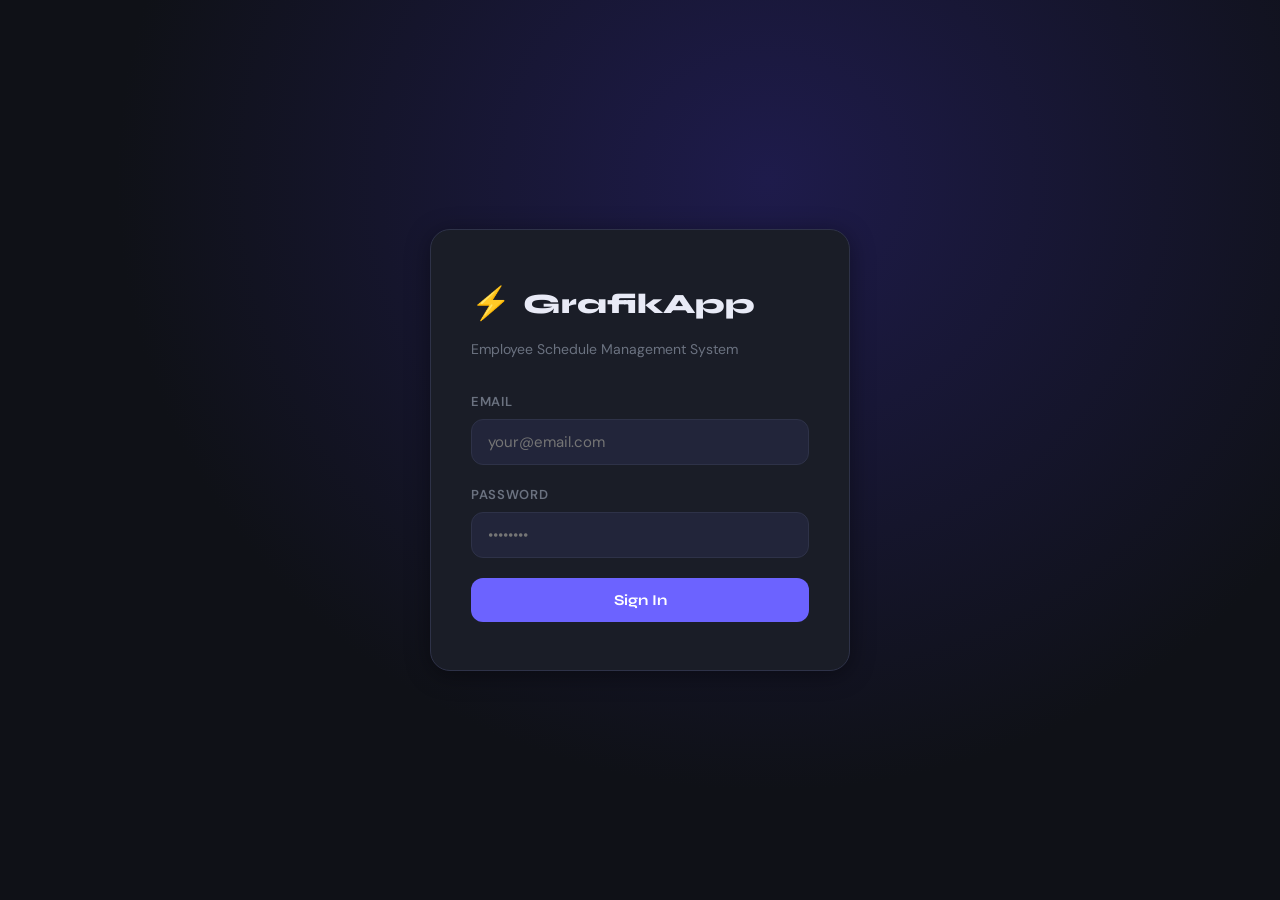
==== frontend/dashboard.html @ b0d965fe "Initial commit" ====
<!DOCTYPE html>
<html lang="en">
<head>
    <meta charset="UTF-8">
    <meta name="viewport" content="width=device-width, initial-scale=1.0">
    <title>Dashboard - GrafikApp</title>
    <link rel="preconnect" href="https://fonts.googleapis.com">
    <link href="https://fonts.googleapis.com/css2?family=DM+Sans:wght@400;500;600&family=Syne:wght@700;800&display=swap" rel="stylesheet">
    <link rel="stylesheet" href="assets/css/style.css">
</head>
<body>

<div class="app-layout">

    <!-- ── SIDEBAR ── -->
    <aside class="sidebar">
        <div class="sidebar-brand">
            <span class="brand-icon">⬡</span>
            <span>GrafikApp</span>
        </div>

        <!-- Navigation buttons — JS switches between views without page reload -->
        <button class="nav-item active" onclick="showView('calendar')">
            <span class="nav-icon">📅</span> Schedule
        </button>
        <button class="nav-item" onclick="showView('employees')" id="nav-employees">
            <span class="nav-icon">👥</span> Employees
        </button>
        <button class="nav-item" onclick="showView('requests')">
            <span class="nav-icon">📋</span> Requests
        </button>
        <button class="nav-item" onclick="showView('notifications')">
            <span class="nav-icon">🔔</span> Notifications
            <!-- Red badge with unread notification count -->
            <span class="notif-badge" id="notif-count" style="display:none">0</span>
        </button>
        <button class="nav-item" onclick="showView('stats')" id="nav-stats">
            <span class="nav-icon">📊</span> Statistics
        </button>

        <div class="sidebar-spacer"></div>

        <!-- Logged-in user information -->
        <div style="padding: 12px 14px; font-size:13px; color: var(--text-muted);">
            <div id="user-name" style="color: var(--text); font-weight:600;"></div>
            <div id="user-role"></div>
        </div>

        <button class="nav-item" onclick="logout()">
            <span class="nav-icon">🚪</span> Logout
        </button>
    </aside>

    <!-- ── MAIN CONTENT ── -->
    <main class="main-content">

        <!-- VIEW: SCHEDULE -->
        <div id="view-calendar">
            <div class="page-header">
                <h1 class="page-title">Monthly Schedule</h1>
                <!-- Add shift button — visible only to manager -->
                <button class="btn-primary manager-only" onclick="openAddShiftModal()" style="width:auto; padding: 10px 20px;">
                    + Add Shift
                </button>
            </div>

            <div class="card">
                <!-- Month navigation -->
                <div class="calendar-nav">
                    <button class="btn-secondary" onclick="changeMonth(-1)">← Previous</button>
                    <h2 id="calendar-title"></h2>
                    <button class="btn-secondary" onclick="changeMonth(1)">Next →</button>
                </div>
                <!-- Calendar grid rendered by JS -->
                <div class="calendar-grid" id="calendar-grid"></div>
            </div>
        </div>

        <!-- VIEW: EMPLOYEES (manager only) -->
        <div id="view-employees" style="display:none">
            <div class="page-header">
                <h1 class="page-title">Employees</h1>
                <button class="btn-primary" onclick="openAddEmployeeModal()" style="width:auto; padding: 10px 20px;">
                    + Add Employee
                </button>
            </div>
            <div class="card">
                <table class="table">
                    <thead>
                        <tr>
                            <th>Full Name</th>
                            <th>Email</th>
                            <th>Role</th>
                            <th>Label</th>
                            <th>Actions</th>
                        </tr>
                    </thead>
                    <!-- Employee rows inserted by JS -->
                    <tbody id="employees-tbody"></tbody>
                </table>
            </div>
        </div>

        <!-- VIEW: REQUESTS -->
        <div id="view-requests" style="display:none">
            <div class="page-header">
                <h1 class="page-title">Requests</h1>
                <!-- Employee can submit request, manager can only view -->
                <button class="btn-primary employee-only" onclick="openAddRequestModal()" style="width:auto; padding: 10px 20px;">
                    + Submit Request
                </button>
            </div>
            <div class="card">
                <table class="table">
                    <thead>
                        <tr>
                            <th>Employee</th>
                            <th>Type</th>
                            <th>From</th>
                            <th>To</th>
                            <th>Status</th>
                            <th>Actions</th>
                        </tr>
                    </thead>
                    <tbody id="requests-tbody"></tbody>
                </table>
            </div>
        </div>

        <!-- VIEW: NOTIFICATIONS -->
        <div id="view-notifications" style="display:none">
            <div class="page-header">
                <h1 class="page-title">Notifications</h1>
            </div>
            <div class="card">
                <div id="notifications-list"></div>
            </div>
        </div>

        <!-- VIEW: STATISTICS (manager only) -->
        <div id="view-stats" style="display:none">
            <div class="page-header">
                <h1 class="page-title">Statistics</h1>
            </div>
            <div class="stats-grid" id="stats-grid"></div>
        </div>

    </main>
</div>

<!-- ── MODAL: ADD SHIFT ── -->
<div class="modal-overlay" id="modal-shift">
    <div class="modal">
        <div class="modal-header">
            <h2 class="modal-title">Add Shift</h2>
            <button class="modal-close" onclick="closeModal('modal-shift')">×</button>
        </div>
        <div class="form-group">
            <label>Employee</label>
            <select id="shift-user"></select>
        </div>
        <div class="form-group" style="margin-top:16px">
            <label>Date</label>
            <input type="date" id="shift-date">
        </div>
        <div class="form-group" style="margin-top:16px">
            <label>Start Time</label>
            <input type="time" id="shift-start">
        </div>
        <div class="form-group" style="margin-top:16px">
            <label>End Time</label>
            <input type="time" id="shift-end">
        </div>
        <div class="form-group" style="margin-top:16px">
            <label>Note (optional)</label>
            <input type="text" id="shift-note" placeholder="e.g. Morning shift">
        </div>
        <div class="modal-footer">
            <button class="btn-secondary" onclick="closeModal('modal-shift')">Cancel</button>
            <button class="btn-primary" style="width:auto" onclick="saveShift()">Save</button>
        </div>
    </div>
</div>

<!-- ── MODAL: ADD EMPLOYEE ── -->
<div class="modal-overlay" id="modal-employee">
    <div class="modal">
        <div class="modal-header">
            <h2 class="modal-title">Add Employee</h2>
            <button class="modal-close" onclick="closeModal('modal-employee')">×</button>
        </div>
        <div class="form-group">
            <label>Full Name</label>
            <input type="text" id="emp-name" placeholder="John Doe">
        </div>
        <div class="form-group" style="margin-top:16px">
            <label>Email</label>
            <input type="email" id="emp-email" placeholder="john@company.com">
        </div>
        <div class="form-group" style="margin-top:16px">
            <label>Password</label>
            <input type="password" id="emp-password" placeholder="••••••••">
        </div>
        <div class="form-group" style="margin-top:16px">
            <label>Label</label>
            <select id="emp-label">
                <option value="">No label</option>
            </select>
        </div>
        <div class="modal-footer">
            <button class="btn-secondary" onclick="closeModal('modal-employee')">Cancel</button>
            <button class="btn-primary" style="width:auto" onclick="saveEmployee()">Save</button>
        </div>
    </div>
</div>

<!-- ── MODAL: SUBMIT REQUEST ── -->
<div class="modal-overlay" id="modal-request">
    <div class="modal">
        <div class="modal-header">
            <h2 class="modal-title">Submit Request</h2>
            <button class="modal-close" onclick="closeModal('modal-request')">×</button>
        </div>
        <div class="form-group">
            <label>Request Type</label>
            <select id="req-type">
                <option value="urlop">Time Off</option>
                <option value="zamiana">Shift Swap</option>
            </select>
        </div>
        <div class="form-group" style="margin-top:16px">
            <label>From</label>
            <input type="date" id="req-from">
        </div>
        <div class="form-group" style="margin-top:16px">
            <label>To</label>
            <input type="date" id="req-to">
        </div>
        <div class="form-group" style="margin-top:16px">
            <label>Message (optional)</label>
            <textarea id="req-message" rows="3" placeholder="Additional information..."></textarea>
        </div>
        <div class="modal-footer">
            <button class="btn-secondary" onclick="closeModal('modal-request')">Cancel</button>
            <button class="btn-primary" style="width:auto" onclick="saveRequest()">Send</button>
        </div>
    </div>
</div>

<!-- Script order is important — api.js must be first -->
<script src="assets/js/api.js"></script>
<script src="assets/js/dashboard.js"></script>
</body>
</html>
---- frontend/assets/css/style.css ----
/* ── GLOBAL VARIABLES ────────────────────────────────────────
   Define colors and values once here, use everywhere.
   Change color in one place = change throughout application */
:root {
    --bg: #0f1117;           /* main background — very dark blue */
    --bg-card: #1a1d27;      /* cards and panels background — slightly lighter */
    --bg-input: #22253a;     /* form fields background */
    --border: #2e3248;       /* border color */
    --accent: #6c63ff;       /* main accent color — purple */
    --accent-hover: #5a52e0; /* accent on hover */
    --success: #22c55e;      /* green — approved */
    --warning: #f59e0b;      /* yellow — pending */
    --danger: #ef4444;       /* red — rejected / delete */
    --text: #e8eaf6;         /* main text color — light */
    --text-muted: #6b7280;   /* secondary text — gray */
    --radius: 12px;          /* corner radius for elements */
    --shadow: 0 4px 24px rgba(0,0,0,0.4); /* card shadow */
}

/* ── RESET AND BASICS ─────────────────────────────────────────
   Remove default browser styles that differ between
   Chrome, Firefox and Edge */
*, *::before, *::after {
    box-sizing: border-box; /* padding doesn't expand element beyond its width */
    margin: 0;
    padding: 0;
}

body {
    font-family: 'DM Sans', sans-serif;
    background: var(--bg);
    color: var(--text);
    min-height: 100vh;
    line-height: 1.6;
}

/* Syne font only for headings */
h1, h2, h3, .brand-icon {
    font-family: 'Syne', sans-serif;
}

/* ── STRONA LOGOWANIA ───────────────────────────────────────*/

/* Flexbox centruje kartę logowania na środku ekranu */
.login-page {
    display: flex;
    align-items: center;
    justify-content: center;
    min-height: 100vh;
    /* Subtle gradient background instead of flat color */
    background: radial-gradient(ellipse at 60% 20%, #1e1b4b 0%, #0f1117 60%);
}

.login-container {
    background: var(--bg-card);
    border: 1px solid var(--border);
    border-radius: 20px;
    padding: 48px 40px;
    width: 100%;
    max-width: 420px;
    box-shadow: var(--shadow);
    /* Animacja pojawienia się karty przy załadowaniu strony */
    animation: fadeUp 0.5s ease;
}

.login-brand {
    display: flex;
    align-items: center;
    gap: 12px;
    margin-bottom: 8px;
}

.login-brand h1 {
    font-size: 28px;
    font-weight: 800;
    color: var(--text);
}

.brand-icon {
    font-size: 32px;
    color: var(--accent);
}

.login-subtitle {
    color: var(--text-muted);
    font-size: 14px;
    margin-bottom: 32px;
}

/* ── FORMULARZE ─────────────────────────────────────────────*/

.login-form {
    display: flex;
    flex-direction: column; /* elementy jeden pod drugim */
    gap: 20px;              /* odstęp między elementami */
}

.form-group {
    display: flex;
    flex-direction: column;
    gap: 6px;
}

.form-group label {
    font-size: 13px;
    font-weight: 600;
    color: var(--text-muted);
    text-transform: uppercase;
    letter-spacing: 0.05em;
}

.form-group input,
.form-group select,
.form-group textarea {
    background: var(--bg-input);
    border: 1px solid var(--border);
    border-radius: var(--radius);
    padding: 12px 16px;
    color: var(--text);
    font-family: 'DM Sans', sans-serif;
    font-size: 15px;
    transition: border-color 0.2s; /* smooth border color change */
    outline: none;
}

/* Highlight field when user is typing */
.form-group input:focus,
.form-group select:focus,
.form-group textarea:focus {
    border-color: var(--accent);
}

/* ── PRZYCISKI ──────────────────────────────────────────────*/

.btn-primary {
    background: var(--accent);
    color: white;
    border: none;
    border-radius: var(--radius);
    padding: 13px 24px;
    font-family: 'Syne', sans-serif;
    font-size: 15px;
    font-weight: 700;
    cursor: pointer;
    transition: background 0.2s, transform 0.1s;
    width: 100%;
}

.btn-primary:hover {
    background: var(--accent-hover);
    transform: translateY(-1px); /* gentle lift on hover */
}

.btn-primary:disabled {
    opacity: 0.6;
    cursor: not-allowed;
    transform: none;
}

.btn-secondary {
    background: transparent;
    color: var(--text);
    border: 1px solid var(--border);
    border-radius: var(--radius);
    padding: 10px 20px;
    font-family: 'DM Sans', sans-serif;
    font-size: 14px;
    font-weight: 500;
    cursor: pointer;
    transition: border-color 0.2s, background 0.2s;
}

.btn-secondary:hover {
    border-color: var(--accent);
    background: rgba(108, 99, 255, 0.08);
}

.btn-danger {
    background: transparent;
    color: var(--danger);
    border: 1px solid var(--danger);
    border-radius: var(--radius);
    padding: 8px 16px;
    font-size: 13px;
    cursor: pointer;
    transition: background 0.2s;
}

.btn-danger:hover {
    background: rgba(239, 68, 68, 0.1);
}

/* ── KOMUNIKAT BŁĘDU ────────────────────────────────────────*/

.error-msg {
    background: rgba(239, 68, 68, 0.1);
    border: 1px solid var(--danger);
    color: var(--danger);
    border-radius: var(--radius);
    padding: 12px 16px;
    font-size: 14px;
}

/* ── LAYOUT DASHBOARDU ──────────────────────────────────────*/

/* CSS Grid dzieli ekran na dwie kolumny: wąski sidebar i główna treść */
.app-layout {
    display: grid;
    grid-template-columns: 240px 1fr;
    min-height: 100vh;
}

/* ── SIDEBAR (left navigation panel) ────────────────────────*/

.sidebar {
    background: var(--bg-card);
    border-right: 1px solid var(--border);
    padding: 24px 16px;
    display: flex;
    flex-direction: column;
    gap: 8px;
    /* Sidebar stays in place when scrolling content */
    position: sticky;
    top: 0;
    height: 100vh;
}

.sidebar-brand {
    display: flex;
    align-items: center;
    gap: 10px;
    padding: 8px 12px;
    margin-bottom: 16px;
}

.sidebar-brand span {
    font-family: 'Syne', sans-serif;
    font-size: 20px;
    font-weight: 800;
}

/* Single link in sidebar */
.nav-item {
    display: flex;
    align-items: center;
    gap: 12px;
    padding: 11px 14px;
    border-radius: var(--radius);
    cursor: pointer;
    color: var(--text-muted);
    font-size: 14px;
    font-weight: 500;
    transition: all 0.2s;
    border: none;
    background: none;
    width: 100%;
    text-align: left;
}

.nav-item:hover {
    background: rgba(108, 99, 255, 0.08);
    color: var(--text);
}

/* Active tab — highlighted */
.nav-item.active {
    background: rgba(108, 99, 255, 0.15);
    color: var(--accent);
}

.nav-icon { font-size: 18px; }

/* Push logout button to the very bottom of sidebar */
.sidebar-spacer { flex: 1; }

/* ── GŁÓWNA TREŚĆ ───────────────────────────────────────────*/

.main-content {
    padding: 32px;
    overflow-y: auto;
}

.page-header {
    display: flex;
    align-items: center;
    justify-content: space-between;
    margin-bottom: 28px;
}

.page-title {
    font-size: 24px;
    font-weight: 800;
    font-family: 'Syne', sans-serif;
}

/* ── KARTY ──────────────────────────────────────────────────*/

.card {
    background: var(--bg-card);
    border: 1px solid var(--border);
    border-radius: 16px;
    padding: 24px;
    margin-bottom: 24px;
}

/* ── KALENDARZ ──────────────────────────────────────────────*/

.calendar-nav {
    display: flex;
    align-items: center;
    gap: 16px;
    margin-bottom: 20px;
}

.calendar-nav h2 {
    font-size: 20px;
    font-weight: 700;
    min-width: 200px;
    text-align: center;
}

/* Calendar grid — 7 columns (days of week) */
.calendar-grid {
    display: grid;
    grid-template-columns: repeat(7, 1fr);
    gap: 4px;
}

/* Week day headers (Mon, Tue, Wed...) */
.calendar-day-header {
    text-align: center;
    font-size: 12px;
    font-weight: 600;
    color: var(--text-muted);
    text-transform: uppercase;
    padding: 8px 0;
    letter-spacing: 0.05em;
}

/* Single day in calendar */
.calendar-day {
    min-height: 90px;
    background: var(--bg-input);
    border: 1px solid var(--border);
    border-radius: 8px;
    padding: 6px;
    cursor: pointer;
    transition: border-color 0.2s;
}

.calendar-day:hover {
    border-color: var(--accent);
}

/* Day from different month — dimmed */
.calendar-day.other-month {
    opacity: 0.3;
}

/* Today's day — highlighted */
.calendar-day.today {
    border-color: var(--accent);
    background: rgba(108, 99, 255, 0.08);
}

.day-number {
    font-size: 12px;
    font-weight: 600;
    color: var(--text-muted);
    margin-bottom: 4px;
}

.calendar-day.today .day-number {
    color: var(--accent);
}

/* Shift tile inside day */
.shift-chip {
    background: rgba(108, 99, 255, 0.2);
    border: 1px solid rgba(108, 99, 255, 0.4);
    border-radius: 4px;
    padding: 2px 6px;
    font-size: 11px;
    margin-bottom: 2px;
    white-space: nowrap;
    overflow: hidden;
    text-overflow: ellipsis; /* "..." when text is too long */
    color: var(--accent);
}

/* ── EMPLOYEE TABLE ───────────────────────────────*/

.table {
    width: 100%;
    border-collapse: collapse; /* remove spacing between cells */
    font-size: 14px;
}

.table th {
    text-align: left;
    padding: 12px 16px;
    color: var(--text-muted);
    font-size: 12px;
    text-transform: uppercase;
    letter-spacing: 0.05em;
    border-bottom: 1px solid var(--border);
}

.table td {
    padding: 14px 16px;
    border-bottom: 1px solid var(--border);
    vertical-align: middle;
}

.table tr:last-child td {
    border-bottom: none;
}

.table tr:hover td {
    background: rgba(255,255,255,0.02);
}

/* ── EMPLOYEE LABELS ──────────────────────────────────*/

/* Colored label e.g. "Operator" — color set dynamically by JS */
.label-badge {
    display: inline-block;
    padding: 3px 10px;
    border-radius: 20px;
    font-size: 12px;
    font-weight: 600;
    background: rgba(108, 99, 255, 0.15);
    color: var(--accent);
}

/* ── STATUS PRÓŚB ───────────────────────────────────────────*/

.status-badge {
    display: inline-block;
    padding: 4px 12px;
    border-radius: 20px;
    font-size: 12px;
    font-weight: 600;
}

.status-pending  { background: rgba(245,158,11,0.15); color: var(--warning); }
.status-approved { background: rgba(34,197,94,0.15);  color: var(--success); }
.status-rejected { background: rgba(239,68,68,0.15);  color: var(--danger);  }

/* ── MODAL (dialog box) ─────────────────────────────*/

/* Dark background behind modal */
.modal-overlay {
    display: none; /* hidden by default */
    position: fixed;
    inset: 0; /* covers entire screen */
    background: rgba(0,0,0,0.6);
    backdrop-filter: blur(4px); /* background blur */
    z-index: 100;
    align-items: center;
    justify-content: center;
}

/* When modal is active — show it as flexbox */
.modal-overlay.active {
    display: flex;
}

.modal {
    background: var(--bg-card);
    border: 1px solid var(--border);
    border-radius: 20px;
    padding: 32px;
    width: 100%;
    max-width: 480px;
    box-shadow: var(--shadow);
    animation: fadeUp 0.3s ease;
}

.modal-header {
    display: flex;
    align-items: center;
    justify-content: space-between;
    margin-bottom: 24px;
}

.modal-title {
    font-family: 'Syne', sans-serif;
    font-size: 20px;
    font-weight: 700;
}

.modal-close {
    background: none;
    border: none;
    color: var(--text-muted);
    font-size: 24px;
    cursor: pointer;
    line-height: 1;
}

.modal-close:hover { color: var(--text); }

.modal-footer {
    display: flex;
    gap: 12px;
    justify-content: flex-end;
    margin-top: 24px;
}

/* ── POWIADOMIENIA ──────────────────────────────────────────*/

.notif-badge {
    background: var(--danger);
    color: white;
    border-radius: 50%;
    width: 18px;
    height: 18px;
    font-size: 11px;
    display: inline-flex;
    align-items: center;
    justify-content: center;
    margin-left: auto;
}

.notif-item {
    padding: 14px 0;
    border-bottom: 1px solid var(--border);
    font-size: 14px;
}

.notif-item.unread {
    color: var(--text);
}

.notif-item.read {
    color: var(--text-muted);
}

.notif-time {
    font-size: 12px;
    color: var(--text-muted);
    margin-top: 4px;
}

/* ── STATYSTYKI ─────────────────────────────────────────────*/

.stats-grid {
    display: grid;
    grid-template-columns: repeat(auto-fill, minmax(200px, 1fr));
    gap: 16px;
    margin-bottom: 24px;
}

.stat-card {
    background: var(--bg-card);
    border: 1px solid var(--border);
    border-radius: 16px;
    padding: 20px 24px;
}

.stat-value {
    font-family: 'Syne', sans-serif;
    font-size: 32px;
    font-weight: 800;
    color: var(--accent);
}

.stat-label {
    font-size: 13px;
    color: var(--text-muted);
    margin-top: 4px;
}

/* ── ANIMACJE ───────────────────────────────────────────────*/

/* Element pojawia się od dołu z efektem fade — używamy na kartach i modalach */
@keyframes fadeUp {
    from {
        opacity: 0;
        transform: translateY(16px);
    }
    to {
        opacity: 1;
        transform: translateY(0);
    }
}

/* ── SCROLLBAR ──────────────────────────────────────────────*/

/* Style scrollbar to match dark theme */
::-webkit-scrollbar { width: 6px; }
::-webkit-scrollbar-track { background: var(--bg); }
::-webkit-scrollbar-thumb {
    background: var(--border);
    border-radius: 3px;
}
::-webkit-scrollbar-thumb:hover { background: var(--accent); }
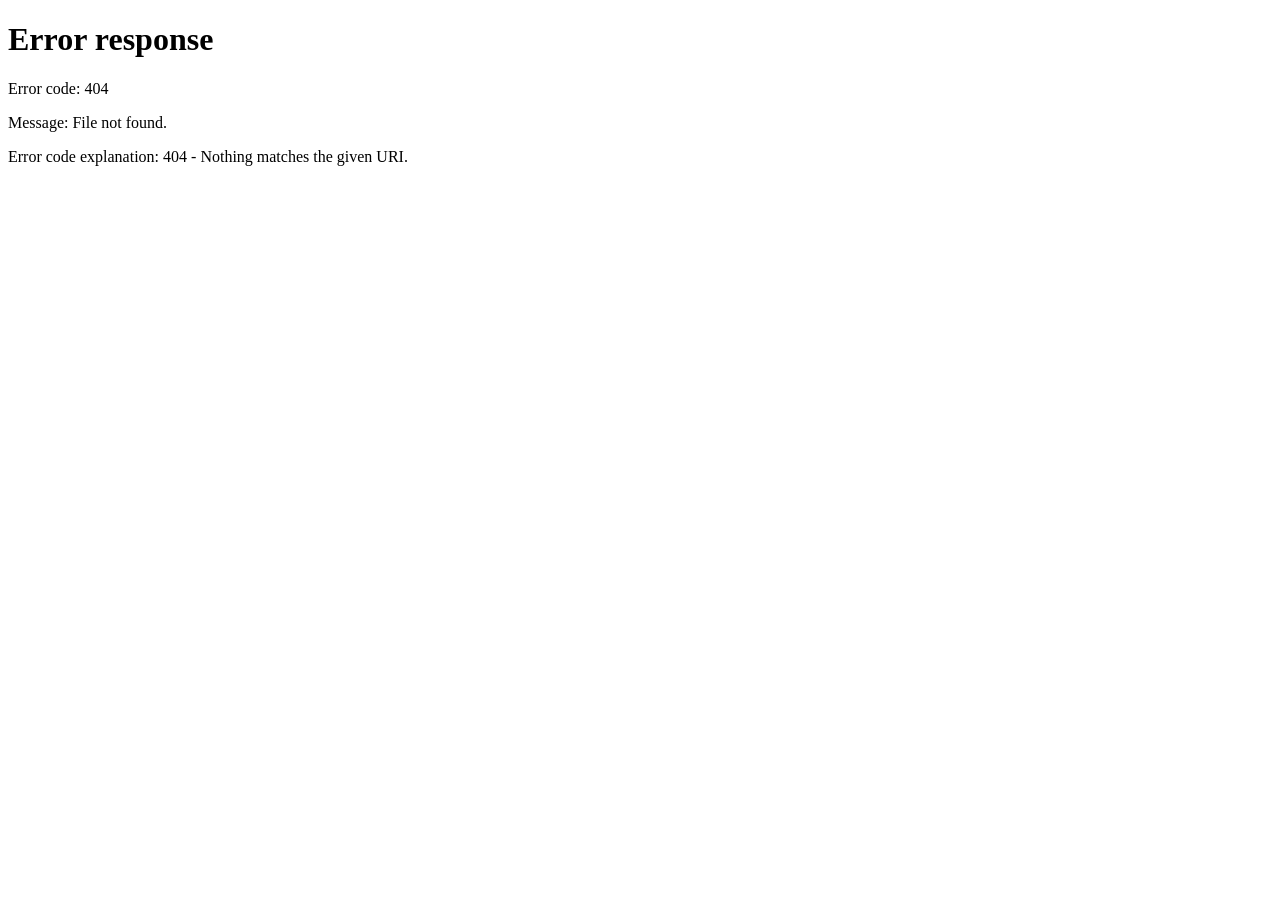
==== commit 195999cb: "Major feature update: departments, stats, requests, animations - Departments: color picker, edit/del" ====
--- a/frontend/dashboard.html
+++ b/frontend/dashboard.html
@@ -3,51 +3,132 @@
 <head>
     <meta charset="UTF-8">
     <meta name="viewport" content="width=device-width, initial-scale=1.0">
-    <title>Dashboard - GrafikApp</title>
+    <title>SharkFlow</title>
     <link rel="preconnect" href="https://fonts.googleapis.com">
     <link href="https://fonts.googleapis.com/css2?family=DM+Sans:wght@400;500;600&family=Syne:wght@700;800&display=swap" rel="stylesheet">
-    <link rel="stylesheet" href="assets/css/style.css">
+    <link rel="stylesheet" href="assets/css/style.css?v=2">
 </head>
 <body>
+
+<!-- ── MOBILE TOP BAR ── -->
+<header class="mobile-topbar">
+    <img src="assets/images/logo.png" alt="SharkFlow" class="mobile-topbar-logo">
+    <div class="mobile-topbar-right">
+        <div class="mobile-avatar" id="mobile-avatar">?</div>
+    </div>
+</header>
+
+<!-- ── MOBILE BOTTOM NAV ── -->
+<nav class="mobile-nav">
+    <button type="button" class="mobile-nav-item active" data-view="calendar" onclick="showView('calendar')">
+        <svg width="22" height="22" viewBox="0 0 24 24" fill="none" stroke="currentColor" stroke-width="2" stroke-linecap="round" stroke-linejoin="round"><rect x="3" y="4" width="18" height="18" rx="2"/><line x1="16" y1="2" x2="16" y2="6"/><line x1="8" y1="2" x2="8" y2="6"/><line x1="3" y1="10" x2="21" y2="10"/></svg>
+        <span data-i18n="nav_schedule">Schedule</span>
+    </button>
+    <button type="button" class="mobile-nav-item" data-view="requests" onclick="showView('requests')">
+        <svg width="22" height="22" viewBox="0 0 24 24" fill="none" stroke="currentColor" stroke-width="2" stroke-linecap="round" stroke-linejoin="round"><path d="M16 4h2a2 2 0 0 1 2 2v14a2 2 0 0 1-2 2H6a2 2 0 0 1-2-2V6a2 2 0 0 1 2-2h2"/><rect x="8" y="2" width="8" height="4" rx="1"/><line x1="9" y1="12" x2="15" y2="12"/><line x1="9" y1="16" x2="13" y2="16"/></svg>
+        <span data-i18n="nav_requests">Requests</span>
+        <span class="notif-badge" id="mob-requests-badge" style="display:none">0</span>
+    </button>
+    <button type="button" class="mobile-nav-item" data-view="announcements" onclick="showView('announcements')">
+        <svg width="22" height="22" viewBox="0 0 24 24" fill="none" stroke="currentColor" stroke-width="2" stroke-linecap="round" stroke-linejoin="round"><path d="M22 2 11 13"/><polygon points="22 2 15 22 11 13 2 9 22 2"/></svg>
+        <span data-i18n="nav_announcements">Announcements</span>
+        <span class="notif-badge" id="mob-announcements-badge" style="display:none">0</span>
+    </button>
+    <button type="button" class="mobile-nav-item" data-view="notifications" onclick="showView('notifications')">
+        <svg width="22" height="22" viewBox="0 0 24 24" fill="none" stroke="currentColor" stroke-width="2" stroke-linecap="round" stroke-linejoin="round"><path d="M18 8A6 6 0 0 0 6 8c0 7-3 9-3 9h18s-3-2-3-9"/><path d="M13.73 21a2 2 0 0 1-3.46 0"/></svg>
+        <span data-i18n="nav_notifications">Notifications</span>
+        <span class="notif-badge" id="mob-notif-count" style="display:none">0</span>
+    </button>
+    <button type="button" class="mobile-nav-item" onclick="toggleMobileMore()">
+        <svg width="22" height="22" viewBox="0 0 24 24" fill="none" stroke="currentColor" stroke-width="2" stroke-linecap="round" stroke-linejoin="round"><line x1="3" y1="12" x2="21" y2="12"/><line x1="3" y1="6" x2="21" y2="6"/><line x1="3" y1="18" x2="21" y2="18"/></svg>
+        <span data-i18n="nav_more">More</span>
+    </button>
+</nav>
+
+<!-- ── MOBILE MORE DRAWER ── -->
+<div class="mobile-more-overlay" id="mobile-more-overlay" onclick="closeMobileMore()">
+    <div class="mobile-more-sheet" onclick="event.stopPropagation()">
+        <div class="mobile-more-user">
+            <div class="mobile-more-avatar" id="mobile-more-avatar">?</div>
+            <div>
+                <div class="mobile-more-name" id="mobile-more-name"></div>
+                <div class="mobile-more-role" id="mobile-more-role"></div>
+            </div>
+        </div>
+        <div class="mobile-more-items">
+            <button type="button" class="mobile-more-item manager-only" data-view="employees" onclick="showView('employees'); closeMobileMore()">
+                <svg width="18" height="18" viewBox="0 0 24 24" fill="none" stroke="currentColor" stroke-width="2" stroke-linecap="round" stroke-linejoin="round"><path d="M17 21v-2a4 4 0 0 0-4-4H5a4 4 0 0 0-4 4v2"/><circle cx="9" cy="7" r="4"/><path d="M23 21v-2a4 4 0 0 0-3-3.87"/><path d="M16 3.13a4 4 0 0 1 0 7.75"/></svg>
+                <span data-i18n="nav_employees">Employees</span>
+            </button>
+            <button type="button" class="mobile-more-item manager-only" data-view="stats" onclick="showView('stats'); closeMobileMore()">
+                <svg width="18" height="18" viewBox="0 0 24 24" fill="none" stroke="currentColor" stroke-width="2" stroke-linecap="round" stroke-linejoin="round"><line x1="18" y1="20" x2="18" y2="10"/><line x1="12" y1="20" x2="12" y2="4"/><line x1="6" y1="20" x2="6" y2="14"/></svg>
+                <span data-i18n="nav_statistics">Statistics</span>
+            </button>
+            <button type="button" class="mobile-more-item" onclick="openSettings(); closeMobileMore()">
+                <svg width="18" height="18" viewBox="0 0 24 24" fill="none" stroke="currentColor" stroke-width="2" stroke-linecap="round" stroke-linejoin="round"><circle cx="12" cy="12" r="3"/><path d="M19.4 15a1.65 1.65 0 0 0 .33 1.82l.06.06a2 2 0 0 1-2.83 2.83l-.06-.06a1.65 1.65 0 0 0-1.82-.33 1.65 1.65 0 0 0-1 1.51V21a2 2 0 0 1-4 0v-.09A1.65 1.65 0 0 0 9 19.4a1.65 1.65 0 0 0-1.82.33l-.06.06a2 2 0 0 1-2.83-2.83l.06-.06A1.65 1.65 0 0 0 4.68 15a1.65 1.65 0 0 0-1.51-1H3a2 2 0 0 1 0-4h.09A1.65 1.65 0 0 0 4.6 9a1.65 1.65 0 0 0-.33-1.82l-.06-.06a2 2 0 0 1 2.83-2.83l.06.06A1.65 1.65 0 0 0 9 4.68a1.65 1.65 0 0 0 1-1.51V3a2 2 0 0 1 4 0v.09a1.65 1.65 0 0 0 1 1.51 1.65 1.65 0 0 0 1.82-.33l.06-.06a2 2 0 0 1 2.83 2.83l-.06.06A1.65 1.65 0 0 0 19.4 9a1.65 1.65 0 0 0 1.51 1H21a2 2 0 0 1 0 4h-.09a1.65 1.65 0 0 0-1.51 1z"/></svg>
+                <span data-i18n="nav_settings">Settings</span>
+            </button>
+            <button type="button" class="mobile-more-item mobile-more-logout" onclick="logout()">
+                <svg width="18" height="18" viewBox="0 0 24 24" fill="none" stroke="currentColor" stroke-width="2" stroke-linecap="round" stroke-linejoin="round"><path d="M9 21H5a2 2 0 0 1-2-2V5a2 2 0 0 1 2-2h4"/><polyline points="16 17 21 12 16 7"/><line x1="21" y1="12" x2="9" y2="12"/></svg>
+                <span data-i18n="nav_logout">Logout</span>
+            </button>
+        </div>
+    </div>
+</div>
 
 <div class="app-layout">
 
     <!-- ── SIDEBAR ── -->
     <aside class="sidebar">
         <div class="sidebar-brand">
-            <span class="brand-icon">⬡</span>
-            <span>GrafikApp</span>
-        </div>
-
-        <!-- Navigation buttons — JS switches between views without page reload -->
-        <button class="nav-item active" onclick="showView('calendar')">
-            <span class="nav-icon">📅</span> Schedule
+            <img src="assets/images/logo.png" alt="SharkFlow" class="sidebar-logo-img">
+        </div>
+
+        <button type="button" class="nav-item active" data-view="calendar" onclick="showView('calendar')">
+            <svg width="16" height="16" viewBox="0 0 24 24" fill="none" stroke="currentColor" stroke-width="2" stroke-linecap="round" stroke-linejoin="round"><rect x="3" y="4" width="18" height="18" rx="2"/><line x1="16" y1="2" x2="16" y2="6"/><line x1="8" y1="2" x2="8" y2="6"/><line x1="3" y1="10" x2="21" y2="10"/></svg>
+            <span data-i18n="nav_schedule">Schedule</span>
         </button>
-        <button class="nav-item" onclick="showView('employees')" id="nav-employees">
-            <span class="nav-icon">👥</span> Employees
+        <button type="button" class="nav-item" data-view="employees" onclick="showView('employees')" id="nav-employees">
+            <svg width="16" height="16" viewBox="0 0 24 24" fill="none" stroke="currentColor" stroke-width="2" stroke-linecap="round" stroke-linejoin="round"><path d="M17 21v-2a4 4 0 0 0-4-4H5a4 4 0 0 0-4 4v2"/><circle cx="9" cy="7" r="4"/><path d="M23 21v-2a4 4 0 0 0-3-3.87"/><path d="M16 3.13a4 4 0 0 1 0 7.75"/></svg>
+            <span data-i18n="nav_employees">Employees</span>
         </button>
-        <button class="nav-item" onclick="showView('requests')">
-            <span class="nav-icon">📋</span> Requests
+        <button type="button" class="nav-item" data-view="requests" onclick="showView('requests')">
+            <svg width="16" height="16" viewBox="0 0 24 24" fill="none" stroke="currentColor" stroke-width="2" stroke-linecap="round" stroke-linejoin="round"><path d="M16 4h2a2 2 0 0 1 2 2v14a2 2 0 0 1-2 2H6a2 2 0 0 1-2-2V6a2 2 0 0 1 2-2h2"/><rect x="8" y="2" width="8" height="4" rx="1"/><line x1="9" y1="12" x2="15" y2="12"/><line x1="9" y1="16" x2="13" y2="16"/></svg>
+            <span data-i18n="nav_requests">Requests</span>
+            <span class="notif-badge" id="requests-badge" style="display:none">0</span>
         </button>
-        <button class="nav-item" onclick="showView('notifications')">
-            <span class="nav-icon">🔔</span> Notifications
-            <!-- Red badge with unread notification count -->
+        <button type="button" class="nav-item" data-view="announcements" onclick="showView('announcements')">
+            <svg width="16" height="16" viewBox="0 0 24 24" fill="none" stroke="currentColor" stroke-width="2" stroke-linecap="round" stroke-linejoin="round"><path d="M22 2 11 13"/><polygon points="22 2 15 22 11 13 2 9 22 2"/></svg>
+            <span data-i18n="nav_announcements">Announcements</span>
+            <span class="notif-badge" id="announcements-badge" style="display:none">0</span>
+        </button>
+        <button type="button" class="nav-item" data-view="notifications" onclick="showView('notifications')">
+            <svg width="16" height="16" viewBox="0 0 24 24" fill="none" stroke="currentColor" stroke-width="2" stroke-linecap="round" stroke-linejoin="round"><path d="M18 8A6 6 0 0 0 6 8c0 7-3 9-3 9h18s-3-2-3-9"/><path d="M13.73 21a2 2 0 0 1-3.46 0"/></svg>
+            <span data-i18n="nav_notifications">Notifications</span>
             <span class="notif-badge" id="notif-count" style="display:none">0</span>
         </button>
-        <button class="nav-item" onclick="showView('stats')" id="nav-stats">
-            <span class="nav-icon">📊</span> Statistics
+        <button type="button" class="nav-item" data-view="stats" onclick="showView('stats')" id="nav-stats">
+            <svg width="16" height="16" viewBox="0 0 24 24" fill="none" stroke="currentColor" stroke-width="2" stroke-linecap="round" stroke-linejoin="round"><line x1="18" y1="20" x2="18" y2="10"/><line x1="12" y1="20" x2="12" y2="4"/><line x1="6" y1="20" x2="6" y2="14"/></svg>
+            <span data-i18n="nav_statistics">Statistics</span>
         </button>
 
         <div class="sidebar-spacer"></div>
 
-        <!-- Logged-in user information -->
-        <div style="padding: 12px 14px; font-size:13px; color: var(--text-muted);">
-            <div id="user-name" style="color: var(--text); font-weight:600;"></div>
-            <div id="user-role"></div>
-        </div>
-
-        <button class="nav-item" onclick="logout()">
-            <span class="nav-icon">🚪</span> Logout
+        <div class="sidebar-user">
+            <div class="sidebar-avatar" id="sidebar-avatar">?</div>
+            <div class="sidebar-user-info">
+                <div class="sidebar-user-name" id="user-name"></div>
+                <div class="sidebar-user-role" id="user-role"></div>
+            </div>
+        </div>
+
+        <button type="button" class="nav-item" onclick="openSettings()">
+            <svg width="16" height="16" viewBox="0 0 24 24" fill="none" stroke="currentColor" stroke-width="2" stroke-linecap="round" stroke-linejoin="round"><circle cx="12" cy="12" r="3"/><path d="M19.4 15a1.65 1.65 0 0 0 .33 1.82l.06.06a2 2 0 0 1-2.83 2.83l-.06-.06a1.65 1.65 0 0 0-1.82-.33 1.65 1.65 0 0 0-1 1.51V21a2 2 0 0 1-4 0v-.09A1.65 1.65 0 0 0 9 19.4a1.65 1.65 0 0 0-1.82.33l-.06.06a2 2 0 0 1-2.83-2.83l.06-.06A1.65 1.65 0 0 0 4.68 15a1.65 1.65 0 0 0-1.51-1H3a2 2 0 0 1 0-4h.09A1.65 1.65 0 0 0 4.6 9a1.65 1.65 0 0 0-.33-1.82l-.06-.06a2 2 0 0 1 2.83-2.83l.06.06A1.65 1.65 0 0 0 9 4.68a1.65 1.65 0 0 0 1-1.51V3a2 2 0 0 1 4 0v.09a1.65 1.65 0 0 0 1 1.51 1.65 1.65 0 0 0 1.82-.33l.06-.06a2 2 0 0 1 2.83 2.83l-.06.06A1.65 1.65 0 0 0 19.4 9a1.65 1.65 0 0 0 1.51 1H21a2 2 0 0 1 0 4h-.09a1.65 1.65 0 0 0-1.51 1z"/></svg>
+            <span data-i18n="nav_settings">Settings</span>
+        </button>
+        <button type="button" class="nav-item logout-btn" onclick="logout()">
+            <svg width="16" height="16" viewBox="0 0 24 24" fill="none" stroke="currentColor" stroke-width="2" stroke-linecap="round" stroke-linejoin="round"><path d="M9 21H5a2 2 0 0 1-2-2V5a2 2 0 0 1 2-2h4"/><polyline points="16 17 21 12 16 7"/><line x1="21" y1="12" x2="9" y2="12"/></svg>
+            <span data-i18n="nav_logout">Logout</span>
         </button>
     </aside>
 
@@ -57,82 +138,139 @@
         <!-- VIEW: SCHEDULE -->
         <div id="view-calendar">
             <div class="page-header">
-                <h1 class="page-title">Monthly Schedule</h1>
-                <!-- Add shift button — visible only to manager -->
-                <button class="btn-primary manager-only" onclick="openAddShiftModal()" style="width:auto; padding: 10px 20px;">
-                    + Add Shift
-                </button>
-            </div>
-
-            <div class="card">
-                <!-- Month navigation -->
-                <div class="calendar-nav">
-                    <button class="btn-secondary" onclick="changeMonth(-1)">← Previous</button>
+                <h1 class="page-title" data-i18n="title_schedule">Schedule</h1>
+            </div>
+
+            <!-- Stats bar (manager only) -->
+            <div class="schedule-stats manager-only" id="schedule-stats">
+                <div class="sstat-card">
+                    <div class="sstat-icon">
+                        <svg width="20" height="20" viewBox="0 0 24 24" fill="none" stroke="currentColor" stroke-width="2" stroke-linecap="round" stroke-linejoin="round"><circle cx="12" cy="12" r="10"/><polyline points="12 6 12 12 16 14"/></svg>
+                    </div>
+                    <div>
+                        <div class="sstat-value" id="stat-total-hours">—</div>
+                        <div class="sstat-label" data-i18n="stats_total_hours">Total Hours</div>
+                    </div>
+                </div>
+                <div class="sstat-card">
+                    <div class="sstat-icon">
+                        <svg width="20" height="20" viewBox="0 0 24 24" fill="none" stroke="currentColor" stroke-width="2" stroke-linecap="round" stroke-linejoin="round"><path d="M17 21v-2a4 4 0 0 0-4-4H5a4 4 0 0 0-4 4v2"/><circle cx="9" cy="7" r="4"/><path d="M23 21v-2a4 4 0 0 0-3-3.87"/><path d="M16 3.13a4 4 0 0 1 0 7.75"/></svg>
+                    </div>
+                    <div>
+                        <div class="sstat-value" id="stat-employee-count">—</div>
+                        <div class="sstat-label" data-i18n="stats_employees_count">Employees</div>
+                    </div>
+                </div>
+                <div class="sstat-card">
+                    <div class="sstat-icon">
+                        <svg width="20" height="20" viewBox="0 0 24 24" fill="none" stroke="currentColor" stroke-width="2" stroke-linecap="round" stroke-linejoin="round"><polyline points="22 12 18 12 15 21 9 3 6 12 2 12"/></svg>
+                    </div>
+                    <div>
+                        <div class="sstat-value" id="stat-avg-hours">—</div>
+                        <div class="sstat-label" data-i18n="stats_avg_hours">Avg. hours / employee</div>
+                    </div>
+                </div>
+            </div>
+
+            <!-- Controls: toggle + navigation -->
+            <div class="calendar-controls">
+                <div class="view-toggle">
+                    <button type="button" class="view-toggle-btn active" data-view="month" onclick="toggleCalendarView('month')" data-i18n="btn_month_view">Month</button>
+                    <button type="button" class="view-toggle-btn" data-view="week" onclick="toggleCalendarView('week')" data-i18n="btn_week_view">Week</button>
+                </div>
+                <div class="calendar-nav-inner">
+                    <button type="button" class="btn-secondary" onclick="calNav(-1)" data-i18n="btn_previous">← Previous</button>
                     <h2 id="calendar-title"></h2>
-                    <button class="btn-secondary" onclick="changeMonth(1)">Next →</button>
-                </div>
-                <!-- Calendar grid rendered by JS -->
-                <div class="calendar-grid" id="calendar-grid"></div>
+                    <button type="button" class="btn-secondary" onclick="calNav(1)" data-i18n="btn_next">Next →</button>
+                </div>
+                <button type="button" class="btn-primary manager-only" onclick="openAddShiftModal()" style="width:auto; padding:10px 20px; margin-left:auto;" data-i18n="btn_add_shift">+ Add Shift</button>
+            </div>
+
+            <div id="dept-tabs" class="dept-tabs"></div>
+
+            <!-- Monthly view -->
+            <div id="view-monthly">
+                <div class="card">
+                    <div class="calendar-grid" id="calendar-grid"></div>
+                </div>
+            </div>
+
+            <!-- Weekly view -->
+            <div id="view-weekly" style="display:none">
+                <div class="card wk-card">
+                    <div id="weekly-grid" class="weekly-grid"></div>
+                </div>
             </div>
         </div>
 
         <!-- VIEW: EMPLOYEES (manager only) -->
         <div id="view-employees" style="display:none">
             <div class="page-header">
-                <h1 class="page-title">Employees</h1>
-                <button class="btn-primary" onclick="openAddEmployeeModal()" style="width:auto; padding: 10px 20px;">
-                    + Add Employee
-                </button>
+                <h1 class="page-title" data-i18n="title_employees">Employees</h1>
+                <div style="display:flex;gap:10px;align-items:center">
+                    <button type="button" class="btn-secondary" onclick="openManageModal('departments')" style="padding:10px 16px;display:flex;align-items:center;gap:8px">
+                        <svg width="15" height="15" viewBox="0 0 24 24" fill="none" stroke="currentColor" stroke-width="2" stroke-linecap="round" stroke-linejoin="round"><circle cx="12" cy="12" r="3"/><path d="M19.4 15a1.65 1.65 0 0 0 .33 1.82l.06.06a2 2 0 0 1-2.83 2.83l-.06-.06a1.65 1.65 0 0 0-1.82-.33 1.65 1.65 0 0 0-1 1.51V21a2 2 0 0 1-4 0v-.09A1.65 1.65 0 0 0 9 19.4a1.65 1.65 0 0 0-1.82.33l-.06.06a2 2 0 0 1-2.83-2.83l.06-.06A1.65 1.65 0 0 0 4.68 15a1.65 1.65 0 0 0-1.51-1H3a2 2 0 0 1 0-4h.09A1.65 1.65 0 0 0 4.6 9a1.65 1.65 0 0 0-.33-1.82l-.06-.06a2 2 0 0 1 2.83-2.83l.06.06A1.65 1.65 0 0 0 9 4.68a1.65 1.65 0 0 0 1-1.51V3a2 2 0 0 1 4 0v.09a1.65 1.65 0 0 0 1 1.51 1.65 1.65 0 0 0 1.82-.33l.06-.06a2 2 0 0 1 2.83 2.83l-.06.06A1.65 1.65 0 0 0 19.4 9a1.65 1.65 0 0 0 1.51 1H21a2 2 0 0 1 0 4h-.09a1.65 1.65 0 0 0-1.51 1z"/></svg>
+                        <span data-i18n="btn_manage">Manage</span>
+                    </button>
+                    <button type="button" class="btn-primary" onclick="openAddEmployeeModal()" style="width:auto; padding: 10px 20px;" data-i18n="btn_add_employee">+ Add Employee</button>
+                </div>
             </div>
             <div class="card">
                 <table class="table">
                     <thead>
                         <tr>
-                            <th>Full Name</th>
-                            <th>Email</th>
-                            <th>Role</th>
-                            <th>Label</th>
-                            <th>Actions</th>
+                            <th data-i18n="th_full_name">Full Name</th>
+                            <th data-i18n="th_email">Email</th>
+                            <th data-i18n="th_phone">Phone</th>
+                            <th data-i18n="th_department">Department</th>
+                            <th data-i18n="th_system_role">System Role</th>
+                            <th data-i18n="th_job_role">Job Role</th>
+                            <th data-i18n="th_actions">Actions</th>
                         </tr>
                     </thead>
-                    <!-- Employee rows inserted by JS -->
                     <tbody id="employees-tbody"></tbody>
                 </table>
             </div>
         </div>
+
+        <!-- VIEW: POSITIONS (managed via Manage modal) -->
+        <div id="view-positions" style="display:none"></div>
 
         <!-- VIEW: REQUESTS -->
         <div id="view-requests" style="display:none">
             <div class="page-header">
-                <h1 class="page-title">Requests</h1>
-                <!-- Employee can submit request, manager can only view -->
-                <button class="btn-primary employee-only" onclick="openAddRequestModal()" style="width:auto; padding: 10px 20px;">
-                    + Submit Request
-                </button>
+                <h1 class="page-title" data-i18n="title_requests">Requests</h1>
+                <button type="button" class="btn-primary employee-only" onclick="openAddRequestModal()" style="width:auto; padding: 10px 20px;" data-i18n="btn_submit_request">+ Submit Request</button>
             </div>
             <div class="card">
-                <table class="table">
-                    <thead>
-                        <tr>
-                            <th>Employee</th>
-                            <th>Type</th>
-                            <th>From</th>
-                            <th>To</th>
-                            <th>Status</th>
-                            <th>Actions</th>
-                        </tr>
-                    </thead>
-                    <tbody id="requests-tbody"></tbody>
-                </table>
+                <div id="requests-list"></div>
+            </div>
+        </div>
+
+        <!-- VIEW: ANNOUNCEMENTS -->
+        <div id="view-announcements" style="display:none">
+            <div class="page-header">
+                <h1 class="page-title" data-i18n="title_announcements">Announcements</h1>
+                <button type="button" class="btn-primary manager-only" onclick="openAddAnnouncementModal()" style="width:auto; padding:10px 20px;" data-i18n="btn_add_announcement">+ Add Announcement</button>
+            </div>
+            <div class="card">
+                <div style="display:flex; justify-content:space-between; align-items:center; margin-bottom:20px;">
+                    <h3 style="margin:0;" data-i18n="section_announcements">Announcements</h3>
+                </div>
+                <div id="announcements-list"></div>
             </div>
         </div>
 
         <!-- VIEW: NOTIFICATIONS -->
         <div id="view-notifications" style="display:none">
             <div class="page-header">
-                <h1 class="page-title">Notifications</h1>
+                <h1 class="page-title" data-i18n="title_notifications">Notifications</h1>
             </div>
             <div class="card">
+                <div style="display: flex; justify-content: space-between; align-items: center; margin-bottom: 20px;">
+                    <h3 style="margin: 0;" data-i18n="section_your_notifications">Your Notifications</h3>
+                    <button type="button" id="mark-all-read-btn" style="display: none; padding: 8px 16px; background: var(--accent); color: white; border: none; border-radius: 6px; cursor: pointer; font-weight: 500;" data-i18n="btn_mark_all_read">Mark All as Read</button>
+                </div>
                 <div id="notifications-list"></div>
             </div>
         </div>
@@ -140,44 +278,194 @@
         <!-- VIEW: STATISTICS (manager only) -->
         <div id="view-stats" style="display:none">
             <div class="page-header">
-                <h1 class="page-title">Statistics</h1>
+                <h1 class="page-title" data-i18n="title_statistics">Statistics</h1>
+                <button type="button" class="btn-secondary" onclick="openDetailedStats()" data-i18n="btn_detailed_stats">Detailed Stats</button>
             </div>
             <div class="stats-grid" id="stats-grid"></div>
         </div>
 
     </main>
+</div>
+
+<!-- ── MODAL: MANAGE (Job Roles / Departments / Positions) ── -->
+<div class="modal-overlay" id="modal-manage">
+    <div class="modal modal-wide">
+        <div class="modal-header">
+            <h2 class="modal-title" data-i18n="modal_manage">Manage</h2>
+            <button type="button" class="modal-close" onclick="closeModal('modal-manage')">×</button>
+        </div>
+        <div class="manage-tabs">
+            <button type="button" class="manage-tab active" data-tab="departments" onclick="switchManageTab('departments')" data-i18n="tab_departments">Departments</button>
+            <button type="button" class="manage-tab" data-tab="roles" onclick="switchManageTab('roles')" data-i18n="tab_job_roles">Job Roles</button>
+            <button type="button" class="manage-tab" data-tab="positions" onclick="switchManageTab('positions')" data-i18n="tab_positions">Positions</button>
+        </div>
+        <!-- Tab: Departments -->
+        <div class="manage-tab-content" id="manage-tab-departments">
+            <div class="manage-add-panel">
+                <p class="manage-panel-label" data-i18n="section_departments">Departments</p>
+                <p style="font-size:12px;color:var(--text-muted);line-height:1.5" data-i18n="manage_depts_hint">Group employees into departments.</p>
+                <button type="button" class="btn-primary" style="width:100%;margin-top:auto" onclick="openAddDepartmentModal()" data-i18n="btn_add_dept">+ Add Department</button>
+            </div>
+            <div class="manage-list-panel">
+                <div id="departments-list"></div>
+            </div>
+        </div>
+        <!-- Tab: Job Roles -->
+        <div class="manage-tab-content" id="manage-tab-roles" style="display:none">
+            <div class="manage-add-panel">
+                <p class="manage-panel-label" data-i18n="section_job_roles">Job Roles</p>
+                <p style="font-size:12px;color:var(--text-muted);line-height:1.5" data-i18n="manage_roles_hint">Create color-coded roles to tag employees.</p>
+                <button type="button" class="btn-primary" style="width:100%;margin-top:auto" onclick="openAddLabelModal()" data-i18n="btn_add_role">+ Add Role</button>
+            </div>
+            <div class="manage-list-panel">
+                <div id="job-roles-list"></div>
+            </div>
+        </div>
+        <!-- Tab: Positions -->
+        <div class="manage-tab-content" id="manage-tab-positions" style="display:none">
+            <div class="manage-add-panel">
+                <p class="manage-panel-label" data-i18n="nav_positions">Positions</p>
+                <p style="font-size:12px;color:var(--text-muted);line-height:1.5" data-i18n="manage_positions_hint">Define shift positions with custom colors.</p>
+                <button type="button" class="btn-primary" style="width:100%;margin-top:auto" onclick="openAddPositionModal()" data-i18n="btn_add_position">+ Add Position</button>
+            </div>
+            <div class="manage-list-panel">
+                <table class="table">
+                    <thead><tr>
+                        <th data-i18n="th_position_name">Position Name</th>
+                        <th data-i18n="th_color">Color</th>
+                        <th data-i18n="th_actions">Actions</th>
+                    </tr></thead>
+                    <tbody id="positions-tbody"></tbody>
+                </table>
+            </div>
+        </div>
+        <div class="modal-footer">
+            <button type="button" class="btn-secondary" onclick="closeModal('modal-manage')" data-i18n="btn_close">Close</button>
+        </div>
+    </div>
+</div>
+
+<!-- ── MODAL: DETAILED STATS ── -->
+<div class="modal-overlay" id="modal-detailed-stats">
+    <div class="modal modal-wide">
+        <div class="modal-header">
+            <h2 class="modal-title" data-i18n="modal_detailed_stats">Detailed Statistics</h2>
+            <button type="button" class="modal-close" onclick="closeModal('modal-detailed-stats')">×</button>
+        </div>
+        <div id="detailed-stats-content"></div>
+    </div>
 </div>
 
 <!-- ── MODAL: ADD SHIFT ── -->
 <div class="modal-overlay" id="modal-shift">
     <div class="modal">
         <div class="modal-header">
-            <h2 class="modal-title">Add Shift</h2>
-            <button class="modal-close" onclick="closeModal('modal-shift')">×</button>
-        </div>
+            <h2 class="modal-title" data-i18n="modal_add_shift">Add Shift</h2>
+            <button type="button" class="modal-close" onclick="closeModal('modal-shift')">×</button>
+        </div>
+        <div class="shift-tabs">
+            <button type="button" class="shift-tab active" data-tab="single" onclick="switchShiftTab('single')" data-i18n="tab_single_shift">Single Shift</button>
+            <button type="button" class="shift-tab" data-tab="recurring" onclick="switchShiftTab('recurring')" data-i18n="tab_recurring_shift">Recurring Shift</button>
+        </div>
+        <!-- Tab: Single Shift -->
+        <div id="shift-tab-single">
+        <form onsubmit="return false">
         <div class="form-group">
-            <label>Employee</label>
-            <select id="shift-user"></select>
-        </div>
-        <div class="form-group" style="margin-top:16px">
-            <label>Date</label>
-            <input type="date" id="shift-date">
-        </div>
-        <div class="form-group" style="margin-top:16px">
-            <label>Start Time</label>
-            <input type="time" id="shift-start">
-        </div>
-        <div class="form-group" style="margin-top:16px">
-            <label>End Time</label>
-            <input type="time" id="shift-end">
-        </div>
-        <div class="form-group" style="margin-top:16px">
-            <label>Note (optional)</label>
-            <input type="text" id="shift-note" placeholder="e.g. Morning shift">
-        </div>
-        <div class="modal-footer">
-            <button class="btn-secondary" onclick="closeModal('modal-shift')">Cancel</button>
-            <button class="btn-primary" style="width:auto" onclick="saveShift()">Save</button>
+            <label data-i18n="label_employee">Employee</label>
+            <div class="cs-wrap" id="cs-shift-user"></div>
+        </div>
+        <div class="form-group" style="margin-top:16px">
+            <label data-i18n="label_date">Date</label>
+            <div class="dp-input-wrap">
+                <input type="text" id="shift-date" class="dp-input" data-i18n-placeholder="ph_select_date" placeholder="Select date" readonly onclick="openDatepicker('shift-date', this)">
+                <button type="button" class="dp-trigger" onclick="openDatepicker('shift-date', this)">
+                    <svg width="16" height="16" viewBox="0 0 24 24" fill="none" stroke="currentColor" stroke-width="2"><rect x="3" y="4" width="18" height="18" rx="2"/><line x1="16" y1="2" x2="16" y2="6"/><line x1="8" y1="2" x2="8" y2="6"/><line x1="3" y1="10" x2="21" y2="10"/></svg>
+                </button>
+            </div>
+        </div>
+        <div class="form-group" style="margin-top:16px">
+            <label data-i18n="label_start_time">Start Time</label>
+            <div class="dp-input-wrap">
+                <input type="text" id="shift-start" class="dp-input" placeholder="HH:MM" readonly onclick="openTimepicker('shift-start', this)">
+                <button type="button" class="dp-trigger" onclick="openTimepicker('shift-start', this)">
+                    <svg width="16" height="16" viewBox="0 0 24 24" fill="none" stroke="currentColor" stroke-width="2"><circle cx="12" cy="12" r="10"/><polyline points="12 6 12 12 16 14"/></svg>
+                </button>
+            </div>
+        </div>
+        <div class="form-group" style="margin-top:16px">
+            <label data-i18n="label_end_time">End Time</label>
+            <div class="dp-input-wrap">
+                <input type="text" id="shift-end" class="dp-input" placeholder="HH:MM" readonly onclick="openTimepicker('shift-end', this)">
+                <button type="button" class="dp-trigger" onclick="openTimepicker('shift-end', this)">
+                    <svg width="16" height="16" viewBox="0 0 24 24" fill="none" stroke="currentColor" stroke-width="2"><circle cx="12" cy="12" r="10"/><polyline points="12 6 12 12 16 14"/></svg>
+                </button>
+            </div>
+        </div>
+        <div class="form-group" style="margin-top:16px">
+            <label data-i18n="label_position_optional">Position (optional)</label>
+            <div class="cs-wrap" id="cs-shift-position"></div>
+        </div>
+        <div class="form-group" style="margin-top:16px">
+            <label data-i18n="label_note_optional">Note (optional)</label>
+            <input type="text" id="shift-note" data-i18n-placeholder="ph_morning_shift" placeholder="e.g. Morning shift">
+        </div>
+        <div class="modal-footer">
+            <button type="button" class="btn-secondary" onclick="closeModal('modal-shift')" data-i18n="btn_cancel">Cancel</button>
+            <button type="button" class="btn-primary" style="width:auto" onclick="saveShift()" data-i18n="btn_save">Save</button>
+        </div>
+        </form>
+        </div>
+        <!-- Tab: Recurring Shift -->
+        <div id="shift-tab-recurring" style="display:none">
+        <form onsubmit="return false">
+        <div class="form-group">
+            <label data-i18n="label_employee">Employee</label>
+            <div class="cs-wrap" id="cs-recur-user"></div>
+        </div>
+        <div class="form-group" style="margin-top:16px">
+            <label data-i18n="label_start_time">Start Time</label>
+            <div class="dp-input-wrap">
+                <input type="text" id="recur-start" class="dp-input" placeholder="HH:MM" readonly onclick="openTimepicker('recur-start', this)">
+                <button type="button" class="dp-trigger" onclick="openTimepicker('recur-start', this)">
+                    <svg width="16" height="16" viewBox="0 0 24 24" fill="none" stroke="currentColor" stroke-width="2"><circle cx="12" cy="12" r="10"/><polyline points="12 6 12 12 16 14"/></svg>
+                </button>
+            </div>
+        </div>
+        <div class="form-group" style="margin-top:16px">
+            <label data-i18n="label_end_time">End Time</label>
+            <div class="dp-input-wrap">
+                <input type="text" id="recur-end" class="dp-input" placeholder="HH:MM" readonly onclick="openTimepicker('recur-end', this)">
+                <button type="button" class="dp-trigger" onclick="openTimepicker('recur-end', this)">
+                    <svg width="16" height="16" viewBox="0 0 24 24" fill="none" stroke="currentColor" stroke-width="2"><circle cx="12" cy="12" r="10"/><polyline points="12 6 12 12 16 14"/></svg>
+                </button>
+            </div>
+        </div>
+        <div class="form-group" style="margin-top:16px">
+            <label data-i18n="label_position_optional">Position (optional)</label>
+            <div class="cs-wrap" id="cs-recur-position"></div>
+        </div>
+        <div class="form-group" style="margin-top:16px">
+            <label data-i18n="label_note_optional">Note (optional)</label>
+            <input type="text" id="recur-note" data-i18n-placeholder="ph_morning_shift" placeholder="e.g. Morning shift">
+        </div>
+        <div class="recur-cal-section">
+            <p class="recur-section-label" data-i18n="label_select_days">Select Days</p>
+            <div class="recur-cal-header">
+                <button type="button" class="recur-cal-nav" onclick="recurCalNav(-1)">&#8249;</button>
+                <span class="recur-cal-title" id="recur-cal-title"></span>
+                <button type="button" class="recur-cal-nav" onclick="recurCalNav(1)">&#8250;</button>
+            </div>
+            <div class="recur-cal-weekdays">
+                <span>Mo</span><span>Tu</span><span>We</span><span>Th</span><span>Fr</span><span>Sa</span><span>Su</span>
+            </div>
+            <div class="recur-cal-grid" id="recur-cal-grid"></div>
+            <div class="recur-selected-count" id="recur-selected-count"></div>
+        </div>
+        <div class="modal-footer">
+            <button type="button" class="btn-secondary" onclick="closeModal('modal-shift')" data-i18n="btn_cancel">Cancel</button>
+            <button type="button" class="btn-primary" style="width:auto" onclick="saveRecurringShifts()" data-i18n="btn_create_shifts">Create Shifts</button>
+        </div>
+        </form>
         </div>
     </div>
 </div>
@@ -186,31 +474,293 @@
 <div class="modal-overlay" id="modal-employee">
     <div class="modal">
         <div class="modal-header">
-            <h2 class="modal-title">Add Employee</h2>
-            <button class="modal-close" onclick="closeModal('modal-employee')">×</button>
-        </div>
+            <h2 class="modal-title" data-i18n="modal_add_employee">Add Employee</h2>
+            <button type="button" class="modal-close" onclick="closeModal('modal-employee')">×</button>
+        </div>
+        <form onsubmit="return false">
         <div class="form-group">
-            <label>Full Name</label>
+            <label data-i18n="label_full_name">Full Name</label>
             <input type="text" id="emp-name" placeholder="John Doe">
         </div>
         <div class="form-group" style="margin-top:16px">
-            <label>Email</label>
+            <label data-i18n="label_email">Email</label>
             <input type="email" id="emp-email" placeholder="john@company.com">
         </div>
         <div class="form-group" style="margin-top:16px">
-            <label>Password</label>
+            <label data-i18n="label_password">Password</label>
             <input type="password" id="emp-password" placeholder="••••••••">
         </div>
         <div class="form-group" style="margin-top:16px">
-            <label>Label</label>
+            <label data-i18n="label_phone">Phone</label>
+            <input type="tel" id="emp-phone" data-i18n-placeholder="ph_phone" placeholder="+48 000 000 000">
+        </div>
+        <div class="form-group" style="margin-top:16px">
+            <label data-i18n="label_department">Department</label>
+            <select id="emp-department">
+                <option value="">No department</option>
+            </select>
+        </div>
+        <div class="form-group" style="margin-top:16px">
+            <label data-i18n="label_job_role">Job Role</label>
             <select id="emp-label">
-                <option value="">No label</option>
+                <option value="">No role</option>
             </select>
         </div>
         <div class="modal-footer">
-            <button class="btn-secondary" onclick="closeModal('modal-employee')">Cancel</button>
-            <button class="btn-primary" style="width:auto" onclick="saveEmployee()">Save</button>
-        </div>
+            <button type="button" class="btn-secondary" onclick="closeModal('modal-employee')" data-i18n="btn_cancel">Cancel</button>
+            <button type="button" class="btn-primary" style="width:auto" onclick="saveEmployee()" data-i18n="btn_save">Save</button>
+        </div>
+        </form>
+    </div>
+</div>
+
+<!-- ── MODAL: SETTINGS ── -->
+<div class="modal-overlay" id="modal-settings">
+    <div class="modal modal-settings">
+        <div class="modal-header">
+            <h2 class="modal-title" data-i18n="modal_settings">⚙️ Settings</h2>
+            <button type="button" class="modal-close" onclick="closeModal('modal-settings')">×</button>
+        </div>
+        <form onsubmit="return false">
+            <div class="form-group">
+                <label data-i18n="label_language">Language</label>
+                <div class="lang-picker" id="lang-picker">
+                    <button type="button" class="lang-option" data-lang="en" onclick="selectLangOption('en')">
+                        <svg class="lang-flag" viewBox="0 0 60 40" xmlns="http://www.w3.org/2000/svg">
+                            <rect width="60" height="40" fill="#012169"/>
+                            <path d="M0,0 L60,40 M60,0 L0,40" stroke="#fff" stroke-width="8"/>
+                            <path d="M0,0 L60,40 M60,0 L0,40" stroke="#C8102E" stroke-width="5"/>
+                            <path d="M30,0 V40 M0,20 H60" stroke="#fff" stroke-width="12"/>
+                            <path d="M30,0 V40 M0,20 H60" stroke="#C8102E" stroke-width="8"/>
+                        </svg>
+                        <span class="lang-name">English</span>
+                    </button>
+                    <button type="button" class="lang-option" data-lang="pl" onclick="selectLangOption('pl')">
+                        <svg class="lang-flag" viewBox="0 0 60 40" xmlns="http://www.w3.org/2000/svg">
+                            <rect width="60" height="20" fill="#fff"/>
+                            <rect y="20" width="60" height="20" fill="#DC143C"/>
+                        </svg>
+                        <span class="lang-name">Polski</span>
+                    </button>
+                </div>
+            </div>
+            <div style="border-top:1px solid var(--border);margin-top:20px;padding-top:20px">
+                <p style="font-size:12px;font-weight:600;color:var(--text-muted);text-transform:uppercase;letter-spacing:.05em;margin-bottom:14px" data-i18n="label_profile">Profile</p>
+                <div class="form-group">
+                    <label data-i18n="label_full_name">Full Name</label>
+                    <input type="text" id="settings-name" placeholder="John Doe">
+                </div>
+                <div class="form-group" style="margin-top:14px">
+                    <label data-i18n="label_email">Email</label>
+                    <input type="email" id="settings-email" placeholder="email@example.com">
+                </div>
+            </div>
+            <div style="border-top:1px solid var(--border);margin-top:20px;padding-top:20px">
+                <p style="font-size:12px;font-weight:600;color:var(--text-muted);text-transform:uppercase;letter-spacing:.05em;margin-bottom:14px" data-i18n="label_change_password">Change Password</p>
+                <div class="form-group">
+                    <label data-i18n="label_new_password">New Password</label>
+                    <input type="password" id="settings-password" placeholder="••••••••" autocomplete="new-password">
+                </div>
+                <div class="form-group" style="margin-top:14px">
+                    <label data-i18n="label_confirm_password">Confirm New Password</label>
+                    <input type="password" id="settings-password-confirm" placeholder="••••••••" autocomplete="new-password">
+                </div>
+            </div>
+        </form>
+        <div class="modal-footer" style="border-top:1px solid var(--border);margin-top:0;padding-top:20px">
+            <button type="button" class="btn-secondary" onclick="closeModal('modal-settings')" data-i18n="btn_cancel">Cancel</button>
+            <button type="button" class="btn-primary" style="width:auto" onclick="saveSettings()" data-i18n="btn_save_changes">Save Changes</button>
+        </div>
+    </div>
+</div>
+
+<!-- ── MODAL: EDIT EMPLOYEE ── -->
+<div class="modal-overlay" id="modal-edit-employee">
+    <div class="modal">
+        <div class="modal-header">
+            <h2 class="modal-title" data-i18n="modal_edit_employee">Edit Employee</h2>
+            <button type="button" class="modal-close" onclick="closeModal('modal-edit-employee')">×</button>
+        </div>
+        <form onsubmit="return false">
+        <input type="hidden" id="edit-emp-id">
+        <div class="form-group">
+            <label data-i18n="label_full_name">Full Name</label>
+            <input type="text" id="edit-emp-name" placeholder="John Doe">
+        </div>
+        <div class="form-group" style="margin-top:16px">
+            <label data-i18n="label_email">Email</label>
+            <input type="email" id="edit-emp-email" placeholder="email@example.com">
+        </div>
+        <div class="form-group" style="margin-top:16px">
+            <label data-i18n="label_new_password">New Password</label>
+            <input type="password" id="edit-emp-password" placeholder="••••••••" autocomplete="new-password">
+        </div>
+        <div class="form-group" style="margin-top:16px">
+            <label data-i18n="label_phone">Phone</label>
+            <input type="tel" id="edit-emp-phone" data-i18n-placeholder="ph_phone" placeholder="+48 000 000 000">
+        </div>
+        <div class="form-group" style="margin-top:16px">
+            <label data-i18n="label_department">Department</label>
+            <div class="cs-wrap" id="cs-edit-department"></div>
+        </div>
+        <div class="form-group" style="margin-top:16px">
+            <label data-i18n="label_job_role">Job Role</label>
+            <div class="cs-wrap" id="cs-edit-label"></div>
+        </div>
+        <div class="form-group" style="margin-top:20px;padding-top:16px;border-top:1px solid var(--border)">
+            <label data-i18n="label_app_permissions">App Permissions</label>
+            <div class="cs-wrap" id="cs-edit-role"></div>
+        </div>
+        <div class="modal-footer">
+            <button type="button" class="btn-secondary" onclick="closeModal('modal-edit-employee')" data-i18n="btn_cancel">Cancel</button>
+            <button type="button" class="btn-primary" style="width:auto" onclick="saveEditEmployee()" data-i18n="btn_save">Save</button>
+        </div>
+        </form>
+    </div>
+</div>
+
+<!-- ── MODAL: ANNOUNCEMENT READERS ── -->
+<div class="modal-overlay" id="modal-readers">
+    <div class="modal" style="max-width:400px">
+        <div class="modal-header">
+            <h2 class="modal-title" data-i18n="modal_seen_by">Seen by</h2>
+            <button type="button" class="modal-close" onclick="closeModal('modal-readers')">×</button>
+        </div>
+        <div id="readers-list" style="max-height:340px; overflow-y:auto;"></div>
+        <div class="modal-footer">
+            <button type="button" class="btn-secondary" onclick="closeModal('modal-readers')" data-i18n="btn_close">Close</button>
+        </div>
+    </div>
+</div>
+
+<!-- ── MODAL: ADD ANNOUNCEMENT ── -->
+<div class="modal-overlay" id="modal-announcement">
+    <div class="modal">
+        <div class="modal-header">
+            <h2 class="modal-title" data-i18n="modal_new_announcement">New Announcement</h2>
+            <button type="button" class="modal-close" onclick="closeModal('modal-announcement')">×</button>
+        </div>
+        <form onsubmit="return false">
+        <div class="form-group">
+            <label data-i18n="label_title">Title</label>
+            <input type="text" id="ann-title" data-i18n-placeholder="ph_ann_title" placeholder="e.g. Schedule change next week">
+        </div>
+        <div class="form-group" style="margin-top:16px">
+            <label data-i18n="label_content">Content</label>
+            <textarea id="ann-content" rows="5" data-i18n-placeholder="ph_ann_content" placeholder="Write your announcement..."></textarea>
+        </div>
+        <div class="form-group" style="margin-top:16px">
+            <label data-i18n="label_recipients">Recipients</label>
+            <div class="cs-wrap" id="cs-ann-department"></div>
+        </div>
+        <div class="modal-footer">
+            <button type="button" class="btn-secondary" onclick="closeModal('modal-announcement')" data-i18n="btn_cancel">Cancel</button>
+            <button type="button" class="btn-primary" style="width:auto" onclick="saveAnnouncement()" data-i18n="btn_publish">Publish</button>
+        </div>
+        </form>
+    </div>
+</div>
+
+<!-- ── MODAL: ADD JOB ROLE ── -->
+<div class="modal-overlay" id="modal-label">
+    <div class="modal">
+        <div class="modal-header">
+            <h2 class="modal-title" data-i18n="modal_add_job_role">Add Job Role</h2>
+            <button type="button" class="modal-close" onclick="closeModal('modal-label')">×</button>
+        </div>
+        <form onsubmit="return false">
+        <div class="form-group">
+            <label data-i18n="label_role_name">Role Name</label>
+            <input type="text" id="label-name" data-i18n-placeholder="ph_role_name" placeholder="e.g. Head Chef, Waiter">
+        </div>
+        <div style="display:none">
+            <div class="color-swatch-picker" id="label-color-picker"></div>
+            <input type="hidden" id="label-color" value="#3B82F6">
+        </div>
+        <div class="modal-footer">
+            <button type="button" class="btn-secondary" onclick="closeModal('modal-label')" data-i18n="btn_cancel">Cancel</button>
+            <button type="button" class="btn-primary" style="width:auto" onclick="saveLabel()" data-i18n="btn_save">Save</button>
+        </div>
+        </form>
+    </div>
+</div>
+
+<!-- ── MODAL: ADD DEPARTMENT ── -->
+<div class="modal-overlay" id="modal-department">
+    <div class="modal">
+        <div class="modal-header">
+            <h2 class="modal-title" data-i18n="modal_add_dept">Add Department</h2>
+            <button type="button" class="modal-close" onclick="closeModal('modal-department')">×</button>
+        </div>
+        <form onsubmit="return false">
+        <div class="form-group">
+            <label data-i18n="section_departments">Department Name</label>
+            <input type="text" id="dept-name" data-i18n-placeholder="ph_dept_name" placeholder="Department name"
+                onkeydown="if(event.key==='Enter'){event.preventDefault();saveDepartment()}">
+        </div>
+        <div class="form-group" style="margin-top:16px">
+            <label data-i18n="label_color">Color</label>
+            <div class="color-swatch-picker" id="dept-color-picker"></div>
+            <input type="hidden" id="dept-color" value="#3B82F6">
+        </div>
+        <div class="modal-footer">
+            <button type="button" class="btn-secondary" onclick="closeModal('modal-department')" data-i18n="btn_cancel">Cancel</button>
+            <button type="button" class="btn-primary" style="width:auto" onclick="saveDepartment()" data-i18n="btn_save">Save</button>
+        </div>
+        </form>
+    </div>
+</div>
+
+<!-- ── MODAL: EDIT DEPARTMENT ── -->
+<div class="modal-overlay" id="modal-edit-department">
+    <div class="modal">
+        <div class="modal-header">
+            <h2 class="modal-title" data-i18n="modal_edit_dept">Edit Department</h2>
+            <button type="button" class="modal-close" onclick="closeModal('modal-edit-department')">×</button>
+        </div>
+        <form onsubmit="return false">
+        <input type="hidden" id="edit-dept-id">
+        <div class="form-group">
+            <label data-i18n="section_departments">Department Name</label>
+            <input type="text" id="edit-dept-name" data-i18n-placeholder="ph_dept_name" placeholder="Department name"
+                onkeydown="if(event.key==='Enter'){event.preventDefault();saveEditDepartment()}">
+        </div>
+        <div class="form-group" style="margin-top:16px">
+            <label data-i18n="label_color">Color</label>
+            <div class="color-swatch-picker" id="edit-dept-color-picker"></div>
+            <input type="hidden" id="edit-dept-color" value="#3B82F6">
+        </div>
+        <div class="modal-footer">
+            <button type="button" class="btn-secondary" onclick="closeModal('modal-edit-department')" data-i18n="btn_cancel">Cancel</button>
+            <button type="button" class="btn-primary" style="width:auto" onclick="saveEditDepartment()" data-i18n="btn_save">Save</button>
+        </div>
+        </form>
+    </div>
+</div>
+
+<!-- ── MODAL: ADD / EDIT POSITION ── -->
+<div class="modal-overlay" id="modal-position">
+    <div class="modal">
+        <div class="modal-header">
+            <h2 class="modal-title" id="position-modal-title">Add Position</h2>
+            <button type="button" class="modal-close" onclick="closeModal('modal-position')">×</button>
+        </div>
+        <form onsubmit="return false">
+        <input type="hidden" id="position-id">
+        <div class="form-group">
+            <label data-i18n="label_position_name">Position Name</label>
+            <input type="text" id="position-name" data-i18n-placeholder="ph_position_name" placeholder="e.g. Kitchen, Dishwasher">
+        </div>
+        <div class="form-group" style="margin-top:16px">
+            <label data-i18n="label_color">Color</label>
+            <div class="color-swatch-picker" id="position-color-picker"></div>
+            <input type="hidden" id="position-color" value="#6C63FF">
+        </div>
+        <div class="modal-footer">
+            <button type="button" class="btn-secondary" onclick="closeModal('modal-position')" data-i18n="btn_cancel">Cancel</button>
+            <button type="button" class="btn-primary" style="width:auto" onclick="savePosition()" data-i18n="btn_save">Save</button>
+        </div>
+        </form>
     </div>
 </div>
 
@@ -218,37 +768,241 @@
 <div class="modal-overlay" id="modal-request">
     <div class="modal">
         <div class="modal-header">
-            <h2 class="modal-title">Submit Request</h2>
-            <button class="modal-close" onclick="closeModal('modal-request')">×</button>
-        </div>
+            <h2 class="modal-title" data-i18n="modal_submit_request">Submit Request</h2>
+            <button type="button" class="modal-close" onclick="closeModal('modal-request')">×</button>
+        </div>
+        <form onsubmit="return false">
         <div class="form-group">
-            <label>Request Type</label>
-            <select id="req-type">
-                <option value="urlop">Time Off</option>
-                <option value="zamiana">Shift Swap</option>
-            </select>
-        </div>
-        <div class="form-group" style="margin-top:16px">
-            <label>From</label>
-            <input type="date" id="req-from">
-        </div>
-        <div class="form-group" style="margin-top:16px">
-            <label>To</label>
-            <input type="date" id="req-to">
-        </div>
-        <div class="form-group" style="margin-top:16px">
-            <label>Message (optional)</label>
-            <textarea id="req-message" rows="3" placeholder="Additional information..."></textarea>
-        </div>
-        <div class="modal-footer">
-            <button class="btn-secondary" onclick="closeModal('modal-request')">Cancel</button>
-            <button class="btn-primary" style="width:auto" onclick="saveRequest()">Send</button>
-        </div>
-    </div>
+            <label data-i18n="label_request_type">Request Type</label>
+            <div class="cs-wrap" id="cs-req-type"></div>
+        </div>
+        <div class="form-group" style="margin-top:16px">
+            <label data-i18n="label_from">From</label>
+            <div class="dp-input-wrap">
+                <input type="text" id="req-from" class="dp-input" placeholder="YYYY-MM-DD" readonly onclick="openDatepicker('req-from', this)">
+                <button type="button" class="dp-trigger" onclick="openDatepicker('req-from', this)">
+                    <svg width="16" height="16" viewBox="0 0 24 24" fill="none" stroke="currentColor" stroke-width="2"><rect x="3" y="4" width="18" height="18" rx="2"/><line x1="16" y1="2" x2="16" y2="6"/><line x1="8" y1="2" x2="8" y2="6"/><line x1="3" y1="10" x2="21" y2="10"/></svg>
+                </button>
+            </div>
+        </div>
+        <div class="form-group" style="margin-top:16px">
+            <label data-i18n="label_to">To</label>
+            <div class="dp-input-wrap">
+                <input type="text" id="req-to" class="dp-input" placeholder="YYYY-MM-DD" readonly onclick="openDatepicker('req-to', this)">
+                <button type="button" class="dp-trigger" onclick="openDatepicker('req-to', this)">
+                    <svg width="16" height="16" viewBox="0 0 24 24" fill="none" stroke="currentColor" stroke-width="2"><rect x="3" y="4" width="18" height="18" rx="2"/><line x1="16" y1="2" x2="16" y2="6"/><line x1="8" y1="2" x2="8" y2="6"/><line x1="3" y1="10" x2="21" y2="10"/></svg>
+                </button>
+            </div>
+        </div>
+        <div id="req-time-section" style="display:none; margin-top:16px">
+            <div class="req-time-label" data-i18n="label_shift_hours">Shift Hours</div>
+            <div class="req-time-row">
+                <div class="form-group">
+                    <label data-i18n="label_time_from">From time</label>
+                    <div class="dp-input-wrap">
+                        <input type="text" id="req-time-from" class="dp-input" placeholder="HH:MM" readonly onclick="openTimepicker('req-time-from', this)">
+                        <button type="button" class="dp-trigger" onclick="openTimepicker('req-time-from', this)">
+                            <svg width="16" height="16" viewBox="0 0 24 24" fill="none" stroke="currentColor" stroke-width="2"><circle cx="12" cy="12" r="10"/><polyline points="12 6 12 12 16 14"/></svg>
+                        </button>
+                    </div>
+                </div>
+                <div class="req-time-arrow">→</div>
+                <div class="form-group">
+                    <label data-i18n="label_time_to">To time</label>
+                    <div class="dp-input-wrap">
+                        <input type="text" id="req-time-to" class="dp-input" placeholder="HH:MM" readonly onclick="openTimepicker('req-time-to', this)">
+                        <button type="button" class="dp-trigger" onclick="openTimepicker('req-time-to', this)">
+                            <svg width="16" height="16" viewBox="0 0 24 24" fill="none" stroke="currentColor" stroke-width="2"><circle cx="12" cy="12" r="10"/><polyline points="12 6 12 12 16 14"/></svg>
+                        </button>
+                    </div>
+                </div>
+            </div>
+        </div>
+        <div class="form-group" style="margin-top:16px">
+            <label data-i18n="label_reason">Reason <span style="color:var(--text-muted);font-weight:400;font-size:12px">(optional)</span></label>
+            <textarea id="req-message" rows="3" data-i18n-placeholder="ph_reason" placeholder="Describe the reason for your request..."></textarea>
+        </div>
+        <div class="modal-footer">
+            <button type="button" class="btn-secondary" onclick="closeModal('modal-request')" data-i18n="btn_cancel">Cancel</button>
+            <button type="button" class="btn-primary" style="width:auto" onclick="saveRequest()" data-i18n="btn_send">Send</button>
+        </div>
+        </form>
+    </div>
+</div>
+
+<!-- ── MODAL: EMPLOYEE SCHEDULE ── -->
+<div class="modal-overlay" id="modal-employee-schedule">
+    <div class="modal modal-xl">
+        <div class="emp-sched-header">
+            <div class="emp-sched-identity">
+                <div class="emp-sched-avatar" id="emp-sched-avatar">?</div>
+                <div>
+                    <div class="emp-sched-name" id="emp-sched-title"></div>
+                    <div class="emp-sched-subtitle" id="emp-sched-subtitle"></div>
+                </div>
+            </div>
+            <button type="button" class="modal-close" onclick="closeModal('modal-employee-schedule')">×</button>
+        </div>
+        <div id="emp-sched-stats-bar" class="emp-sched-stats-bar"></div>
+        <div class="emp-sched-nav">
+            <button type="button" class="emp-sched-nav-btn" onclick="empSchedChangeMonth(-1)">
+                <svg width="16" height="16" viewBox="0 0 24 24" fill="none" stroke="currentColor" stroke-width="2.5" stroke-linecap="round" stroke-linejoin="round"><polyline points="15 18 9 12 15 6"/></svg>
+            </button>
+            <span id="emp-sched-month-title" class="emp-sched-month-title"></span>
+            <button type="button" class="emp-sched-nav-btn" onclick="empSchedChangeMonth(1)">
+                <svg width="16" height="16" viewBox="0 0 24 24" fill="none" stroke="currentColor" stroke-width="2.5" stroke-linecap="round" stroke-linejoin="round"><polyline points="9 18 15 12 9 6"/></svg>
+            </button>
+        </div>
+        <div class="emp-sched-grid" id="emp-sched-grid"></div>
+        <div class="emp-sched-legend">
+            <span class="emp-sched-legend-item">
+                <span class="emp-sched-legend-dot" style="background:var(--accent)"></span>
+                <span data-i18n="label_shift">Shift</span>
+            </span>
+            <span class="emp-sched-legend-item">
+                <span class="emp-sched-legend-dot" style="background:var(--success)"></span>
+                <span data-i18n="status_approved">Approved off</span>
+            </span>
+            <span class="emp-sched-legend-item">
+                <span class="emp-sched-legend-dot" style="background:var(--warning)"></span>
+                <span data-i18n="status_pending">Pending off</span>
+            </span>
+        </div>
+    </div>
+</div>
+
+<!-- ── MODAL: REQUEST DETAIL ── -->
+<div class="modal-overlay" id="modal-request-detail">
+    <div class="modal">
+        <div class="modal-header">
+            <h2 class="modal-title" data-i18n="modal_request_details">Request Details</h2>
+            <button type="button" class="modal-close" onclick="closeModal('modal-request-detail')">×</button>
+        </div>
+        <div id="request-detail-content"></div>
+        <div class="modal-footer">
+            <div id="request-detail-actions" style="margin-right:auto; display:flex; gap:8px;"></div>
+            <button type="button" class="btn-secondary" onclick="closeModal('modal-request-detail')" data-i18n="btn_close">Close</button>
+        </div>
+    </div>
+</div>
+
+<!-- ── MODAL: EDIT SHIFT (manager only) ── -->
+<div class="modal-overlay" id="modal-edit-shift">
+    <div class="modal">
+        <div class="modal-header">
+            <h2 class="modal-title" data-i18n="modal_edit_shift">Edit Shift</h2>
+            <button type="button" class="modal-close" onclick="closeModal('modal-edit-shift')">×</button>
+        </div>
+        <form onsubmit="return false">
+        <div class="form-group">
+            <label data-i18n="label_employee">Employee</label>
+            <input type="text" id="edit-shift-user" disabled style="opacity:0.6; cursor:not-allowed;">
+        </div>
+        <div class="form-group" style="margin-top:16px">
+            <label data-i18n="label_date">Date</label>
+            <div class="dp-input-wrap">
+                <input type="text" id="edit-shift-date" class="dp-input" placeholder="Select date" readonly onclick="openDatepicker('edit-shift-date', this)">
+                <button type="button" class="dp-trigger" onclick="openDatepicker('edit-shift-date', this)">
+                    <svg width="16" height="16" viewBox="0 0 24 24" fill="none" stroke="currentColor" stroke-width="2"><rect x="3" y="4" width="18" height="18" rx="2"/><line x1="16" y1="2" x2="16" y2="6"/><line x1="8" y1="2" x2="8" y2="6"/><line x1="3" y1="10" x2="21" y2="10"/></svg>
+                </button>
+            </div>
+        </div>
+        <div class="form-group" style="margin-top:16px">
+            <label data-i18n="label_start_time">Start Time</label>
+            <div class="dp-input-wrap">
+                <input type="text" id="edit-shift-start" class="dp-input" placeholder="HH:MM" readonly onclick="openTimepicker('edit-shift-start', this)">
+                <button type="button" class="dp-trigger" onclick="openTimepicker('edit-shift-start', this)">
+                    <svg width="16" height="16" viewBox="0 0 24 24" fill="none" stroke="currentColor" stroke-width="2"><circle cx="12" cy="12" r="10"/><polyline points="12 6 12 12 16 14"/></svg>
+                </button>
+            </div>
+        </div>
+        <div class="form-group" style="margin-top:16px">
+            <label data-i18n="label_end_time">End Time</label>
+            <div class="dp-input-wrap">
+                <input type="text" id="edit-shift-end" class="dp-input" placeholder="HH:MM" readonly onclick="openTimepicker('edit-shift-end', this)">
+                <button type="button" class="dp-trigger" onclick="openTimepicker('edit-shift-end', this)">
+                    <svg width="16" height="16" viewBox="0 0 24 24" fill="none" stroke="currentColor" stroke-width="2"><circle cx="12" cy="12" r="10"/><polyline points="12 6 12 12 16 14"/></svg>
+                </button>
+            </div>
+        </div>
+        <div class="form-group" style="margin-top:16px">
+            <label data-i18n="label_position_optional">Position (optional)</label>
+            <div class="cs-wrap" id="cs-edit-shift-position"></div>
+        </div>
+        <div class="form-group" style="margin-top:16px">
+            <label data-i18n="label_note_optional">Note (optional)</label>
+            <input type="text" id="edit-shift-note" data-i18n-placeholder="ph_morning_shift" placeholder="e.g. Morning shift">
+        </div>
+        <div class="modal-footer">
+            <button type="button" class="btn-danger" style="width:auto; background:var(--danger); color:white; margin-right:auto" onclick="deleteShift()" data-i18n="btn_delete">Delete</button>
+            <button type="button" class="btn-secondary" onclick="closeModal('modal-edit-shift')" data-i18n="btn_cancel">Cancel</button>
+            <button type="button" class="btn-primary" style="width:auto" onclick="updateShift()" data-i18n="btn_update">Update</button>
+        </div>
+        </form>
+    </div>
+</div>
+
+<!-- ── MODAL: DAY DETAIL ── -->
+<div class="modal-overlay" id="modal-day">
+    <div class="modal modal-day">
+        <div class="modal-header">
+            <h2 class="modal-title" id="day-modal-title"></h2>
+            <button type="button" class="modal-close" onclick="closeModal('modal-day')">×</button>
+        </div>
+        <div id="day-modal-list" class="day-modal-list"></div>
+        <div class="modal-footer">
+            <button type="button" id="day-modal-add-btn" class="btn-primary" style="width:auto" data-i18n="btn_add_shift_day">+ Add Shift</button>
+            <button type="button" class="btn-secondary" onclick="closeModal('modal-day')" data-i18n="btn_close">Close</button>
+        </div>
+    </div>
+</div>
+
+<!-- ── CUSTOM NOTIFICATION MODAL ── -->
+<div class="modal-overlay" id="modal-notification">
+    <div class="modal notification-modal">
+        <div class="notification-icon" id="notif-icon">ℹ️</div>
+        <div class="notification-title" id="notif-title">Message</div>
+        <div class="notification-message" id="notif-message">This is a notification</div>
+        <div class="modal-footer">
+            <button type="button" class="btn-primary" style="width:auto" id="notif-ok-btn" onclick="closeNotification()">OK</button>
+            <button type="button" class="btn-secondary" style="width:auto; display:none" id="notif-cancel-btn" onclick="closeNotification()">Cancel</button>
+            <button type="button" style="width:auto; background:var(--danger); color:white; border:none; border-radius:var(--radius); padding:8px 16px; font-size:13px; cursor:pointer; transition:background 0.2s; display:none" id="notif-confirm-btn" onclick="confirmNotificationAction()">Delete</button>
+        </div>
+    </div>
+</div>
+
+<!-- ── SHARED TIMEPICKER POPUP ── -->
+<div id="timepicker-popup" class="tp-popup">
+    <div class="tp-display" id="tp-display">00:00</div>
+    <div class="tp-body">
+        <div class="tp-col">
+            <div class="tp-col-label" data-i18n="tp_hour">Hour</div>
+            <div class="tp-grid tp-grid-hours" id="tp-hours"></div>
+        </div>
+        <div class="tp-divider"></div>
+        <div class="tp-col">
+            <div class="tp-col-label" data-i18n="tp_min">Min</div>
+            <div class="tp-grid tp-grid-mins" id="tp-mins"></div>
+        </div>
+    </div>
+</div>
+
+<!-- ── SHARED DATEPICKER POPUP ── -->
+<div id="datepicker-popup" class="dp-popup">
+    <div class="dp-header">
+        <button type="button" class="dp-nav-btn" onclick="dpNavigate(-1)">&#8249;</button>
+        <span id="dp-month-title" class="dp-month-title"></span>
+        <button type="button" class="dp-nav-btn" onclick="dpNavigate(1)">&#8250;</button>
+    </div>
+    <div class="dp-weekdays">
+        <span>Mo</span><span>Tu</span><span>We</span><span>Th</span><span>Fr</span><span>Sa</span><span>Su</span>
+    </div>
+    <div id="dp-days" class="dp-days"></div>
 </div>
 
 <!-- Script order is important — api.js must be first -->
 <script src="assets/js/api.js"></script>
+<script src="assets/js/translations.js"></script>
 <script src="assets/js/dashboard.js"></script>
 </body>
-</html>+</html>
--- a/frontend/assets/css/style.css
+++ b/frontend/assets/css/style.css
@@ -2,19 +2,20 @@
    Define colors and values once here, use everywhere.
    Change color in one place = change throughout application */
 :root {
-    --bg: #0f1117;           /* main background — very dark blue */
-    --bg-card: #1a1d27;      /* cards and panels background — slightly lighter */
-    --bg-input: #22253a;     /* form fields background */
-    --border: #2e3248;       /* border color */
-    --accent: #6c63ff;       /* main accent color — purple */
-    --accent-hover: #5a52e0; /* accent on hover */
-    --success: #22c55e;      /* green — approved */
-    --warning: #f59e0b;      /* yellow — pending */
-    --danger: #ef4444;       /* red — rejected / delete */
-    --text: #e8eaf6;         /* main text color — light */
-    --text-muted: #6b7280;   /* secondary text — gray */
-    --radius: 12px;          /* corner radius for elements */
-    --shadow: 0 4px 24px rgba(0,0,0,0.4); /* card shadow */
+    --bg: #080b14;
+    --bg-card: #0d1120;
+    --bg-sidebar: #090d1a;
+    --bg-input: #131825;
+    --border: #1c2338;
+    --accent: #3b82f6;
+    --accent-hover: #2563eb;
+    --success: #22c55e;
+    --warning: #f59e0b;
+    --danger: #ef4444;
+    --text: #e2e8f0;
+    --text-muted: #64748b;
+    --radius: 12px;
+    --shadow: 0 4px 32px rgba(0,0,0,0.6);
 }
 
 /* ── RESET AND BASICS ─────────────────────────────────────────
@@ -48,43 +49,81 @@
     justify-content: center;
     min-height: 100vh;
     /* Subtle gradient background instead of flat color */
-    background: radial-gradient(ellipse at 60% 20%, #1e1b4b 0%, #0f1117 60%);
+    background: radial-gradient(ellipse at 60% 20%, #0f1e40 0%, #080b14 60%);
 }
 
 .login-container {
     background: var(--bg-card);
-    border: 1px solid var(--border);
+    border: 1px solid rgba(59,130,246,0.25);
     border-radius: 20px;
     padding: 48px 40px;
     width: 100%;
     max-width: 420px;
-    box-shadow: var(--shadow);
-    /* Animacja pojawienia się karty przy załadowaniu strony */
+    box-shadow:
+        0 4px 48px rgba(0,0,0,0.7),
+        0 0 0 1px rgba(255,255,255,0.04) inset,
+        0 0 60px rgba(59,130,246,0.1),
+        0 0 120px rgba(59,130,246,0.05);
     animation: fadeUp 0.5s ease;
 }
 
+.login-lang-picker {
+    position: fixed;
+    top: 20px;
+    right: 24px;
+    display: flex;
+    gap: 8px;
+    z-index: 10;
+}
+
+.login-flag-btn {
+    display: flex;
+    align-items: center;
+    gap: 6px;
+    background: var(--bg-card);
+    border: 1px solid var(--border);
+    border-radius: 8px;
+    padding: 6px 10px;
+    color: var(--text-muted);
+    font-size: 12px;
+    font-weight: 600;
+    cursor: pointer;
+    transition: border-color .15s, color .15s;
+}
+
+.login-flag-btn svg {
+    border-radius: 2px;
+    display: block;
+    flex-shrink: 0;
+}
+
+.login-flag-btn:hover { border-color: var(--accent); color: var(--text); }
+.login-flag-btn.active { border-color: var(--accent); color: var(--accent); }
+
 .login-brand {
     display: flex;
-    align-items: center;
-    gap: 12px;
-    margin-bottom: 8px;
-}
-
-.login-brand h1 {
-    font-size: 28px;
-    font-weight: 800;
-    color: var(--text);
-}
-
-.brand-icon {
-    font-size: 32px;
-    color: var(--accent);
+    justify-content: center;
+    align-items: center;
+    height: 90px;
+    overflow: hidden;
+    margin-bottom: 16px;
+}
+
+.login-logo-img {
+    max-width: 300px;
+    width: 100%;
+    height: auto;
+    object-fit: contain;
+    flex-shrink: 0;
 }
 
 .login-subtitle {
     color: var(--text-muted);
     font-size: 14px;
-    margin-bottom: 32px;
+    text-align: center;
+    margin-top: -8px;
+    margin-bottom: 28px;
+    letter-spacing: 0.03em;
 }
 
 /* ── FORMULARZE ─────────────────────────────────────────────*/
@@ -111,7 +150,10 @@
 
 .form-group input,
 .form-group select,
-.form-group textarea {
+.form-group textarea,
+.manage-add-panel input[type="text"],
+.manage-add-panel input[type="tel"],
+.manage-add-panel input[type="email"] {
     background: var(--bg-input);
     border: 1px solid var(--border);
     border-radius: var(--radius);
@@ -119,14 +161,15 @@
     color: var(--text);
     font-family: 'DM Sans', sans-serif;
     font-size: 15px;
-    transition: border-color 0.2s; /* smooth border color change */
+    transition: border-color 0.2s;
     outline: none;
 }
 
 /* Highlight field when user is typing */
 .form-group input:focus,
 .form-group select:focus,
-.form-group textarea:focus {
+.form-group textarea:focus,
+.manage-add-panel input:focus {
     border-color: var(--accent);
 }
 
@@ -172,7 +215,7 @@
 
 .btn-secondary:hover {
     border-color: var(--accent);
-    background: rgba(108, 99, 255, 0.08);
+    background: rgba(59,130,246, 0.08);
 }
 
 .btn-danger {
@@ -213,30 +256,113 @@
 /* ── SIDEBAR (left navigation panel) ────────────────────────*/
 
 .sidebar {
-    background: var(--bg-card);
+    background: var(--bg-sidebar);
     border-right: 1px solid var(--border);
-    padding: 24px 16px;
+    padding: 20px 12px;
     display: flex;
     flex-direction: column;
-    gap: 8px;
-    /* Sidebar stays in place when scrolling content */
+    gap: 4px;
     position: sticky;
     top: 0;
     height: 100vh;
+    overflow-y: auto;
 }
 
 .sidebar-brand {
+    padding: 0 0 12px;
+    margin-bottom: 12px;
+    border-bottom: 1px solid var(--border);
+    height: 70px;
+    overflow: hidden;
+    display: flex;
+    align-items: center;
+    justify-content: center;
+}
+
+.sidebar-logo-img {
+    max-width: 180px;
+    width: 100%;
+    height: auto;
+    object-fit: contain;
+    display: block;
+    flex-shrink: 0;
+}
+
+.brand-shark-text {
+    font-family: 'Syne', sans-serif;
+    font-size: 17px;
+    font-weight: 800;
+    color: #ffffff;
+    letter-spacing: 0.04em;
+}
+
+.brand-sep {
+    font-family: 'Syne', sans-serif;
+    font-size: 17px;
+    font-weight: 300;
+    color: #3b82f6;
+    margin: 0 3px;
+    opacity: 0.85;
+}
+
+.brand-flow-text {
+    font-family: 'Syne', sans-serif;
+    font-size: 17px;
+    font-weight: 800;
+    background: linear-gradient(135deg, #93c5fd, #3b82f6);
+    -webkit-background-clip: text;
+    -webkit-text-fill-color: transparent;
+    background-clip: text;
+    letter-spacing: 0.04em;
+}
+
+/* Login page — większy rozmiar tekstu logo */
+.login-brand-text .brand-shark-text,
+.login-brand-text .brand-sep,
+.login-brand-text .brand-flow-text {
+    font-size: 34px;
+}
+
+.sidebar-user {
     display: flex;
     align-items: center;
     gap: 10px;
-    padding: 8px 12px;
-    margin-bottom: 16px;
-}
-
-.sidebar-brand span {
+    padding: 10px 12px;
+    border-radius: var(--radius);
+    background: rgba(59,130,246,0.06);
+    border: 1px solid var(--border);
+    margin-bottom: 4px;
+}
+
+.sidebar-avatar {
+    width: 34px;
+    height: 34px;
+    border-radius: 50%;
+    background: linear-gradient(135deg, #3b82f6, #8b5cf6);
+    display: flex;
+    align-items: center;
+    justify-content: center;
     font-family: 'Syne', sans-serif;
-    font-size: 20px;
-    font-weight: 800;
+    font-size: 13px;
+    font-weight: 700;
+    color: white;
+    flex-shrink: 0;
+}
+
+.sidebar-user-info { min-width: 0; }
+
+.sidebar-user-name {
+    font-size: 13px;
+    font-weight: 600;
+    color: var(--text);
+    white-space: nowrap;
+    overflow: hidden;
+    text-overflow: ellipsis;
+}
+
+.sidebar-user-role {
+    font-size: 11px;
+    color: var(--text-muted);
 }
 
 /* Single link in sidebar */
@@ -258,14 +384,29 @@
 }
 
 .nav-item:hover {
-    background: rgba(108, 99, 255, 0.08);
-    color: var(--text);
-}
-
-/* Active tab — highlighted */
+    background: rgba(59,130,246,0.08);
+    color: var(--text);
+}
+
 .nav-item.active {
-    background: rgba(108, 99, 255, 0.15);
+    background: rgba(59,130,246,0.15);
     color: var(--accent);
+    font-weight: 600;
+    box-shadow: inset 3px 0 0 var(--accent);
+    animation: navGlow 3s ease-in-out infinite;
+}
+
+/* Logout button — red and rounded */
+.logout-btn {
+    background: var(--danger) !important;
+    color: white !important;
+    border-radius: 50px !important;
+    margin-top: 16px;
+}
+
+.logout-btn:hover {
+    background: #dc2626 !important;
+    color: white !important;
 }
 
 .nav-icon { font-size: 18px; }
@@ -291,16 +432,32 @@
     font-size: 24px;
     font-weight: 800;
     font-family: 'Syne', sans-serif;
+    transition: color 0.3s ease, text-shadow 0.3s ease;
+}
+
+.page-title.active {
+    background: linear-gradient(135deg, var(--text) 0%, var(--accent) 45%, #93c5fd 100%);
+    background-size: 200% auto;
+    -webkit-background-clip: text;
+    -webkit-text-fill-color: transparent;
+    background-clip: text;
+    animation: gradientShift 5s ease infinite;
 }
 
 /* ── KARTY ──────────────────────────────────────────────────*/
 
 .card {
     background: var(--bg-card);
-    border: 1px solid var(--border);
+    border: 1px solid rgba(59,130,246,0.35);
     border-radius: 16px;
     padding: 24px;
     margin-bottom: 24px;
+    box-shadow:
+        0 4px 32px rgba(0,0,0,0.5),
+        0 0 0 1px rgba(255,255,255,0.06) inset,
+        0 0 30px rgba(59,130,246,0.18),
+        0 0 80px rgba(59,130,246,0.10),
+        0 0 140px rgba(59,130,246,0.06);
 }
 
 /* ── KALENDARZ ──────────────────────────────────────────────*/
@@ -339,17 +496,21 @@
 
 /* Single day in calendar */
 .calendar-day {
-    min-height: 90px;
+    height: 100px;
+    overflow: hidden;
     background: var(--bg-input);
     border: 1px solid var(--border);
     border-radius: 8px;
     padding: 6px;
     cursor: pointer;
-    transition: border-color 0.2s;
+    transition: border-color 0.2s, box-shadow 0.2s, transform 0.15s, background 0.2s;
 }
 
 .calendar-day:hover {
     border-color: var(--accent);
+    background: rgba(59,130,246, 0.07);
+    box-shadow: 0 0 0 1px rgba(59,130,246,0.2), 0 4px 16px rgba(59,130,246,0.12);
+    transform: translateY(-1px);
 }
 
 /* Day from different month — dimmed */
@@ -360,7 +521,7 @@
 /* Today's day — highlighted */
 .calendar-day.today {
     border-color: var(--accent);
-    background: rgba(108, 99, 255, 0.08);
+    background: rgba(59,130,246, 0.08);
 }
 
 .day-number {
@@ -376,8 +537,8 @@
 
 /* Shift tile inside day */
 .shift-chip {
-    background: rgba(108, 99, 255, 0.2);
-    border: 1px solid rgba(108, 99, 255, 0.4);
+    background: rgba(59,130,246, 0.2);
+    border: 1px solid rgba(59,130,246, 0.4);
     border-radius: 4px;
     padding: 2px 6px;
     font-size: 11px;
@@ -388,6 +549,546 @@
     color: var(--accent);
 }
 
+/* "+N more" badge in calendar cell */
+.shift-chip-more {
+    font-size: 10px;
+    font-weight: 600;
+    color: var(--text-muted);
+    padding: 1px 5px;
+    margin-top: 1px;
+}
+
+/* ── ANNOUNCEMENTS ──────────────────────────────────*/
+
+.announcement-card {
+    background: var(--bg-card);
+    border: 1px solid var(--border);
+    border-radius: 16px;
+    padding: 22px 26px;
+    margin-bottom: 16px;
+    transition: border-color 0.2s;
+}
+
+.announcement-card:hover {
+    border-color: var(--accent);
+}
+
+.announcement-header {
+    display: flex;
+    align-items: flex-start;
+    justify-content: space-between;
+    gap: 12px;
+    margin-bottom: 12px;
+}
+
+.announcement-title {
+    font-family: 'Syne', sans-serif;
+    font-size: 16px;
+    font-weight: 700;
+    color: var(--text);
+    margin: 0;
+}
+
+.announcement-content {
+    font-size: 14px;
+    color: var(--text);
+    line-height: 1.75;
+    white-space: pre-wrap;
+    margin: 0 0 16px;
+}
+
+.announcement-footer {
+    display: flex;
+    align-items: center;
+    justify-content: space-between;
+    gap: 12px;
+    flex-wrap: wrap;
+    font-size: 12px;
+    color: var(--text-muted);
+    border-top: 1px solid var(--border);
+    padding-top: 12px;
+}
+
+/* ── DEPARTMENT TABS ────────────────────────────────*/
+
+.dept-tabs {
+    display: none;
+    flex-wrap: wrap;
+    gap: 8px;
+    margin-bottom: 16px;
+}
+
+.dept-tab {
+    padding: 7px 18px;
+    border-radius: 20px;
+    border: 1px solid var(--border);
+    background: transparent;
+    color: var(--text-muted);
+    font-family: 'DM Sans', sans-serif;
+    font-size: 13px;
+    font-weight: 500;
+    cursor: pointer;
+    transition: border-color 0.2s, color 0.2s, background 0.2s;
+}
+
+.dept-tab:hover {
+    border-color: var(--accent);
+    color: var(--text);
+}
+
+.dept-tab.active {
+    background: var(--accent);
+    border-color: var(--accent);
+    color: #fff;
+    font-weight: 600;
+}
+
+.dept-more-wrap {
+    position: relative;
+}
+
+.dept-more-btn {
+    display: inline-flex;
+    align-items: center;
+    gap: 7px;
+}
+
+.dept-more-dots {
+    font-size: 18px;
+    letter-spacing: 1px;
+    line-height: 1;
+    margin-top: -2px;
+}
+
+.dept-more-dot {
+    width: 9px;
+    height: 9px;
+    border-radius: 50%;
+    display: inline-block;
+    flex-shrink: 0;
+}
+
+.dept-dropdown {
+    position: absolute;
+    top: calc(100% + 8px);
+    left: 0;
+    background: var(--bg-card);
+    border: 1px solid var(--border);
+    border-radius: 12px;
+    padding: 5px;
+    min-width: 170px;
+    z-index: 60;
+    box-shadow: 0 8px 32px rgba(0,0,0,0.4), 0 0 0 1px rgba(255,255,255,0.04) inset;
+    opacity: 0;
+    transform: translateY(-10px) scale(0.96);
+    pointer-events: none;
+    transition: opacity 0.18s ease, transform 0.18s ease;
+    transform-origin: top left;
+}
+
+.dept-more-wrap.open .dept-dropdown {
+    opacity: 1;
+    transform: translateY(0) scale(1);
+    pointer-events: auto;
+}
+
+.dept-dropdown-item {
+    display: flex;
+    align-items: center;
+    gap: 10px;
+    width: 100%;
+    padding: 9px 12px;
+    border: none;
+    background: transparent;
+    border-radius: 8px;
+    color: var(--text-muted);
+    font-family: 'DM Sans', sans-serif;
+    font-size: 13px;
+    font-weight: 500;
+    cursor: pointer;
+    text-align: left;
+    transition: background 0.15s, color 0.15s;
+}
+
+.dept-dropdown-item:hover {
+    background: var(--bg-input);
+    color: var(--text);
+}
+
+.dept-dropdown-item.active {
+    color: var(--accent);
+    font-weight: 600;
+}
+
+.dept-dd-dot {
+    width: 9px;
+    height: 9px;
+    border-radius: 50%;
+    flex-shrink: 0;
+}
+
+/* ── CUSTOM DATEPICKER ──────────────────────────────*/
+
+.dp-input-wrap {
+    display: flex;
+    align-items: stretch;
+    background: var(--bg-input);
+    border: 1px solid var(--border);
+    border-radius: var(--radius);
+    overflow: hidden;
+    transition: border-color 0.2s;
+}
+
+.dp-input-wrap:focus-within {
+    border-color: var(--accent);
+}
+
+.dp-input-wrap input.dp-input {
+    flex: 1;
+    background: transparent;
+    border: none;
+    border-radius: 0;
+    padding: 12px 16px;
+    color: var(--text);
+    font-family: 'DM Sans', sans-serif;
+    font-size: 15px;
+    outline: none;
+    cursor: pointer;
+}
+
+.dp-trigger {
+    background: none;
+    border: none;
+    border-left: 1px solid var(--border);
+    padding: 0 14px;
+    color: var(--text-muted);
+    cursor: pointer;
+    display: flex;
+    align-items: center;
+    transition: color 0.2s, background 0.2s;
+}
+
+.dp-trigger:hover {
+    color: var(--accent);
+    background: rgba(59,130,246, 0.08);
+}
+
+.dp-popup {
+    position: fixed;
+    z-index: 300;
+    background: var(--bg-card);
+    border: 1px solid var(--border);
+    border-radius: 16px;
+    padding: 16px;
+    box-shadow: 0 8px 32px rgba(0, 0, 0, 0.55);
+    width: 272px;
+    display: none;
+    animation: fadeUp 0.2s ease;
+}
+
+.dp-popup.active {
+    display: block;
+}
+
+.dp-header {
+    display: flex;
+    align-items: center;
+    justify-content: space-between;
+    margin-bottom: 12px;
+}
+
+.dp-month-title {
+    font-family: 'Syne', sans-serif;
+    font-size: 14px;
+    font-weight: 700;
+    color: var(--text);
+}
+
+.dp-nav-btn {
+    background: none;
+    border: 1px solid var(--border);
+    border-radius: 8px;
+    color: var(--text-muted);
+    width: 28px;
+    height: 28px;
+    cursor: pointer;
+    font-size: 18px;
+    line-height: 1;
+    display: flex;
+    align-items: center;
+    justify-content: center;
+    transition: border-color 0.2s, color 0.2s;
+}
+
+.dp-nav-btn:hover {
+    border-color: var(--accent);
+    color: var(--accent);
+}
+
+.dp-weekdays {
+    display: grid;
+    grid-template-columns: repeat(7, 1fr);
+    margin-bottom: 4px;
+}
+
+.dp-weekdays span {
+    text-align: center;
+    font-size: 10px;
+    font-weight: 600;
+    color: var(--text-muted);
+    text-transform: uppercase;
+    padding: 4px 0;
+    letter-spacing: 0.04em;
+}
+
+.dp-days {
+    display: grid;
+    grid-template-columns: repeat(7, 1fr);
+    gap: 2px;
+}
+
+.dp-day {
+    aspect-ratio: 1;
+    display: flex;
+    align-items: center;
+    justify-content: center;
+    font-size: 13px;
+    border-radius: 8px;
+    cursor: pointer;
+    color: var(--text);
+    background: none;
+    border: 1px solid transparent;
+    transition: background 0.15s, color 0.15s, border-color 0.15s;
+    font-family: 'DM Sans', sans-serif;
+}
+
+.dp-day:hover {
+    background: rgba(59,130,246, 0.15);
+    color: var(--accent);
+}
+
+.dp-day.today {
+    border-color: var(--accent);
+    color: var(--accent);
+    font-weight: 600;
+}
+
+.dp-day.selected {
+    background: var(--accent);
+    color: #fff;
+    border-color: var(--accent);
+    font-weight: 600;
+}
+
+.dp-day.other-month {
+    color: var(--text-muted);
+    opacity: 0.35;
+    pointer-events: none;
+}
+
+/* ── CUSTOM TIMEPICKER ──────────────────────────────*/
+
+.tp-popup {
+    position: fixed;
+    z-index: 300;
+    background: var(--bg-card);
+    border: 1px solid var(--border);
+    border-radius: 16px;
+    padding: 16px;
+    box-shadow: 0 8px 32px rgba(0, 0, 0, 0.55);
+    width: 300px;
+    display: none;
+    animation: fadeUp 0.2s ease;
+}
+
+.tp-popup.active { display: block; }
+
+.tp-display {
+    font-family: 'Syne', sans-serif;
+    font-size: 30px;
+    font-weight: 800;
+    color: var(--accent);
+    text-align: center;
+    letter-spacing: 0.08em;
+    background: rgba(59,130,246, 0.08);
+    border-radius: 10px;
+    padding: 8px 0;
+    margin-bottom: 14px;
+    font-variant-numeric: tabular-nums lining-nums;
+    font-feature-settings: "tnum";
+}
+
+.tp-body {
+    display: grid;
+    grid-template-columns: 1fr 1px 1fr;
+    gap: 10px;
+    align-items: start;
+}
+
+.tp-divider {
+    background: var(--border);
+    align-self: stretch;
+}
+
+.tp-col-label {
+    font-size: 10px;
+    font-weight: 600;
+    color: var(--text-muted);
+    text-transform: uppercase;
+    letter-spacing: 0.05em;
+    text-align: center;
+    margin-bottom: 6px;
+}
+
+.tp-grid-hours {
+    display: grid;
+    grid-template-columns: repeat(4, 1fr);
+    gap: 2px;
+}
+
+.tp-grid-mins {
+    display: grid;
+    grid-template-columns: repeat(3, 1fr);
+    gap: 2px;
+}
+
+.tp-cell {
+    padding: 6px 4px;
+    text-align: center;
+    font-size: 12px;
+    font-family: 'DM Sans', sans-serif;
+    border-radius: 6px;
+    cursor: pointer;
+    color: var(--text);
+    background: none;
+    border: 1px solid transparent;
+    transition: background 0.15s, color 0.15s;
+}
+
+.tp-cell:hover {
+    background: rgba(59,130,246, 0.15);
+    color: var(--accent);
+}
+
+.tp-cell.selected {
+    background: var(--accent);
+    color: #fff;
+    font-weight: 600;
+}
+
+/* ── COLOR SWATCH PICKER ────────────────────────────*/
+
+.color-swatch-picker {
+    display: flex;
+    flex-wrap: wrap;
+    gap: 8px;
+    padding: 12px 14px;
+    background: var(--bg-input);
+    border: 1px solid var(--border);
+    border-radius: var(--radius);
+}
+
+.color-swatch {
+    width: 30px;
+    height: 30px;
+    border-radius: 50%;
+    border: 2px solid transparent;
+    cursor: pointer;
+    transition: transform 0.15s, box-shadow 0.15s;
+    flex-shrink: 0;
+    outline: none;
+}
+
+.color-swatch:hover {
+    transform: scale(1.2);
+}
+
+.color-swatch.selected {
+    border-color: #fff;
+    box-shadow: 0 0 0 2px rgba(255, 255, 255, 0.25);
+    transform: scale(1.15);
+}
+
+/* ── DAY DETAIL MODAL ───────────────────────────────*/
+
+.modal-day {
+    max-width: 520px;
+}
+
+.day-modal-list {
+    max-height: 360px;
+    overflow-y: auto;
+}
+
+.day-shift-row {
+    display: flex;
+    align-items: center;
+    justify-content: space-between;
+    gap: 12px;
+    padding: 12px 0;
+    border-bottom: 1px solid var(--border);
+}
+
+.day-shift-row:last-child {
+    border-bottom: none;
+}
+
+.day-shift-left {
+    display: flex;
+    align-items: center;
+    gap: 12px;
+    min-width: 0;
+}
+
+.day-shift-indicator {
+    width: 4px;
+    height: 36px;
+    border-radius: 2px;
+    flex-shrink: 0;
+}
+
+.day-shift-name {
+    font-weight: 600;
+    font-size: 14px;
+    color: var(--text);
+}
+
+.day-shift-time {
+    font-size: 12px;
+    color: var(--text-muted);
+    margin-top: 2px;
+    display: flex;
+    align-items: center;
+    gap: 6px;
+    flex-wrap: wrap;
+}
+
+.day-pos-badge {
+    display: inline-block;
+    padding: 1px 8px;
+    border-radius: 20px;
+    font-size: 11px;
+    font-weight: 600;
+    border: 1px solid;
+}
+
+.day-shift-note {
+    font-size: 11px;
+    color: var(--text-muted);
+    font-style: italic;
+}
+
+.day-colleagues-header {
+    margin: 16px 0 8px;
+    padding: 6px 0;
+    font-size: 11px;
+    font-weight: 700;
+    letter-spacing: 0.06em;
+    text-transform: uppercase;
+    color: var(--text-muted);
+    border-top: 1px solid var(--border);
+}
+
 /* ── EMPLOYEE TABLE ───────────────────────────────*/
 
 .table {
@@ -429,7 +1130,7 @@
     border-radius: 20px;
     font-size: 12px;
     font-weight: 600;
-    background: rgba(108, 99, 255, 0.15);
+    background: rgba(59,130,246, 0.15);
     color: var(--accent);
 }
 
@@ -443,38 +1144,491 @@
     font-weight: 600;
 }
 
-.status-pending  { background: rgba(245,158,11,0.15); color: var(--warning); }
-.status-approved { background: rgba(34,197,94,0.15);  color: var(--success); }
-.status-rejected { background: rgba(239,68,68,0.15);  color: var(--danger);  }
+.status-pending  { background: rgba(245,158,11,0.15); color: var(--warning); border: 1px solid rgba(245,158,11,0.25); }
+.status-approved { background: rgba(34,197,94,0.15);  color: var(--success); border: 1px solid rgba(34,197,94,0.25);  }
+.status-rejected { background: rgba(239,68,68,0.15);  color: var(--danger);  border: 1px solid rgba(239,68,68,0.25);  }
+
+/* ── REQUESTS ────────────────────────────────────────*/
+
+.req-card {
+    display: flex;
+    background: var(--bg-card);
+    border: 1px solid rgba(59,130,246,0.2);
+    border-radius: 14px;
+    overflow: hidden;
+    margin-bottom: 12px;
+    transition: border-color 0.2s;
+    box-shadow:
+        0 2px 16px rgba(0,0,0,0.4),
+        0 0 0 1px rgba(255,255,255,0.04) inset,
+        0 0 24px rgba(59,130,246,0.08);
+}
+
+.req-card:hover {
+    border-color: var(--accent);
+}
+
+.req-card-stripe {
+    width: 4px;
+    flex-shrink: 0;
+}
+
+.req-card-body {
+    flex: 1;
+    padding: 16px 20px;
+    display: flex;
+    flex-direction: column;
+    gap: 8px;
+    min-width: 0;
+}
+
+.req-card-top {
+    display: flex;
+    align-items: center;
+    gap: 10px;
+    flex-wrap: wrap;
+}
+
+.req-type-icon {
+    display: inline-flex;
+    align-items: center;
+    margin-right: 7px;
+    opacity: 0.75;
+    vertical-align: middle;
+}
+
+.req-card-type {
+    display: inline-flex;
+    align-items: center;
+    font-size: 14px;
+    font-weight: 700;
+    color: var(--text);
+}
+
+.req-card-meta {
+    display: flex;
+    flex-wrap: wrap;
+    align-items: center;
+    gap: 12px;
+    font-size: 13px;
+    color: var(--text-muted);
+}
+
+.req-card-emp {
+    font-weight: 600;
+    color: var(--text);
+}
+
+.req-card-dates {
+    display: flex;
+    align-items: center;
+    gap: 5px;
+}
+
+.req-card-days {
+    background: var(--bg-input);
+    border: 1px solid var(--border);
+    border-radius: 6px;
+    padding: 1px 7px;
+    font-size: 11px;
+    font-weight: 600;
+    margin-left: 2px;
+}
+
+.req-card-reason {
+    font-style: italic;
+    font-size: 12px;
+    overflow: hidden;
+    text-overflow: ellipsis;
+    white-space: nowrap;
+    max-width: 360px;
+}
+
+.req-card-actions {
+    display: flex;
+    gap: 8px;
+    flex-wrap: wrap;
+    margin-top: 4px;
+}
+
+.req-action-btn {
+    padding: 5px 14px;
+    border-radius: 8px;
+    border: 1px solid var(--border);
+    background: transparent;
+    color: var(--text-muted);
+    font-size: 12px;
+    font-weight: 600;
+    cursor: pointer;
+    font-family: 'DM Sans', sans-serif;
+    transition: background 0.15s, color 0.15s, border-color 0.15s;
+    position: relative;
+    overflow: hidden;
+}
+
+.req-card-times {
+    display: inline-flex;
+    align-items: center;
+    gap: 5px;
+    background: var(--bg-input);
+    border: 1px solid var(--border);
+    border-radius: 6px;
+    padding: 1px 8px;
+    font-size: 12px;
+    font-weight: 600;
+    color: var(--text);
+}
+
+.req-time-label {
+    font-size: 11px;
+    font-weight: 700;
+    color: var(--text-muted);
+    text-transform: uppercase;
+    letter-spacing: 0.07em;
+    margin-bottom: 10px;
+    padding-bottom: 8px;
+    border-bottom: 1px solid var(--border);
+}
+
+.req-time-row {
+    display: flex;
+    align-items: flex-end;
+    gap: 8px;
+}
+
+.req-time-row .form-group {
+    flex: 1;
+    min-width: 0;
+}
+
+.req-time-row .dp-input-wrap input.dp-input {
+    padding: 10px 8px;
+    min-width: 0;
+    width: 0;
+}
+
+.req-time-arrow {
+    color: var(--text-muted);
+    font-size: 16px;
+    padding-bottom: 10px;
+    flex-shrink: 0;
+}
+
+.req-action-btn:hover { background: var(--bg-input); color: var(--text); border-color: var(--accent); }
+.req-approve-btn { border-color: rgba(34,197,94,0.35); color: var(--success); }
+.req-approve-btn:hover { background: rgba(34,197,94,0.12); border-color: var(--success); }
+.req-reject-btn  { border-color: rgba(239,68,68,0.35);  color: var(--danger); }
+.req-reject-btn:hover  { background: rgba(239,68,68,0.12);  border-color: var(--danger); }
+
+/* Request detail modal */
+.req-detail-header {
+    display: flex;
+    align-items: center;
+    justify-content: space-between;
+    padding: 14px 18px;
+    border-radius: 10px;
+    border: 1px solid;
+    margin-bottom: 20px;
+}
+
+.req-detail-type {
+    font-size: 15px;
+    font-weight: 700;
+    color: var(--text);
+}
+
+.req-detail-grid {
+    display: grid;
+    grid-template-columns: 1fr 1fr;
+    gap: 16px;
+    margin-bottom: 8px;
+}
+
+.req-detail-item {
+    display: flex;
+    flex-direction: column;
+    gap: 4px;
+}
+
+.req-detail-label {
+    font-size: 11px;
+    font-weight: 600;
+    color: var(--text-muted);
+    text-transform: uppercase;
+    letter-spacing: 0.07em;
+}
+
+.req-detail-value {
+    font-size: 14px;
+    color: var(--text);
+    line-height: 1.5;
+}
 
 /* ── MODAL (dialog box) ─────────────────────────────*/
 
 /* Dark background behind modal */
 .modal-overlay {
-    display: none; /* hidden by default */
+    display: none;
     position: fixed;
-    inset: 0; /* covers entire screen */
+    inset: 0;
     background: rgba(0,0,0,0.6);
-    backdrop-filter: blur(4px); /* background blur */
+    backdrop-filter: blur(4px);
     z-index: 100;
-    align-items: center;
+    align-items: flex-start;
     justify-content: center;
-}
-
-/* When modal is active — show it as flexbox */
+    overflow-y: auto;
+    padding: 24px 16px;
+}
+
 .modal-overlay.active {
     display: flex;
+    animation: fadeIn 0.2s ease both;
+}
+
+@keyframes fadeIn {
+    from { opacity: 0; }
+    to   { opacity: 1; }
 }
 
 .modal {
     background: var(--bg-card);
-    border: 1px solid var(--border);
+    border: 1px solid rgba(59,130,246,0.25);
     border-radius: 20px;
     padding: 32px;
     width: 100%;
     max-width: 480px;
-    box-shadow: var(--shadow);
-    animation: fadeUp 0.3s ease;
+    margin: auto;
+    box-shadow:
+        0 4px 32px rgba(0,0,0,0.6),
+        0 0 0 1px rgba(255,255,255,0.04) inset,
+        0 0 40px rgba(59,130,246,0.08),
+        0 0 80px rgba(59,130,246,0.04);
+    animation: modalEnter 0.38s cubic-bezier(0.34, 1.42, 0.64, 1) both;
+}
+
+@keyframes modalEnter {
+    from { opacity: 0; transform: translateY(24px) scale(0.96); }
+    to   { opacity: 1; transform: translateY(0)   scale(1); }
+}
+
+.modal-wide {
+    max-width: 700px;
+    width: 95vw;
+}
+
+.modal-xl {
+    max-width: 960px;
+    width: 96vw;
+}
+
+/* ── EMPLOYEE SCHEDULE MODAL ───────────────────────────────── */
+.emp-sched-header {
+    display: flex;
+    align-items: center;
+    justify-content: space-between;
+    margin-bottom: 20px;
+}
+
+.emp-sched-identity {
+    display: flex;
+    align-items: center;
+    gap: 14px;
+}
+
+.emp-sched-avatar {
+    width: 46px;
+    height: 46px;
+    border-radius: 50%;
+    background: linear-gradient(135deg, var(--accent) 0%, #6366f1 100%);
+    display: flex;
+    align-items: center;
+    justify-content: center;
+    font-family: 'Syne', sans-serif;
+    font-weight: 700;
+    font-size: 18px;
+    color: #fff;
+    flex-shrink: 0;
+}
+
+.emp-sched-name {
+    font-family: 'Syne', sans-serif;
+    font-size: 20px;
+    font-weight: 700;
+    color: var(--text);
+}
+
+.emp-sched-subtitle {
+    font-size: 12px;
+    color: var(--text-muted);
+    margin-top: 2px;
+}
+
+.emp-sched-stats-bar {
+    display: flex;
+    gap: 12px;
+    margin-bottom: 20px;
+    flex-wrap: wrap;
+}
+
+.emp-sched-stat {
+    flex: 1;
+    min-width: 100px;
+    background: var(--bg-secondary, var(--bg-input));
+    border: 1px solid var(--border);
+    border-radius: 12px;
+    padding: 12px 16px;
+}
+
+.emp-sched-stat-val {
+    font-family: 'Syne', sans-serif;
+    font-size: 22px;
+    font-weight: 700;
+    color: var(--accent);
+}
+
+.emp-sched-stat-lbl {
+    font-size: 11px;
+    color: var(--text-muted);
+    margin-top: 2px;
+    text-transform: uppercase;
+    letter-spacing: .04em;
+}
+
+.emp-sched-nav {
+    display: flex;
+    align-items: center;
+    justify-content: center;
+    gap: 16px;
+    margin-bottom: 16px;
+}
+
+.emp-sched-month-title {
+    font-family: 'Syne', sans-serif;
+    font-size: 16px;
+    font-weight: 700;
+    min-width: 180px;
+    text-align: center;
+    color: var(--text);
+}
+
+.emp-sched-nav-btn {
+    background: var(--bg-input);
+    border: 1px solid var(--border);
+    color: var(--text-muted);
+    border-radius: 8px;
+    width: 32px;
+    height: 32px;
+    display: flex;
+    align-items: center;
+    justify-content: center;
+    cursor: pointer;
+    transition: border-color 0.15s, color 0.15s;
+}
+
+.emp-sched-nav-btn:hover {
+    border-color: var(--accent);
+    color: var(--accent);
+}
+
+.emp-sched-grid {
+    display: grid;
+    grid-template-columns: repeat(7, 1fr);
+    gap: 4px;
+    margin-bottom: 16px;
+}
+
+.emp-sched-day-header {
+    text-align: center;
+    font-size: 11px;
+    font-weight: 600;
+    color: var(--text-muted);
+    text-transform: uppercase;
+    letter-spacing: .05em;
+    padding: 6px 0;
+}
+
+.emp-sched-cell {
+    background: var(--bg-input);
+    border: 1px solid var(--border);
+    border-radius: 10px;
+    padding: 8px;
+    min-height: 80px;
+    display: flex;
+    flex-direction: column;
+    gap: 3px;
+    transition: border-color 0.15s;
+}
+
+.emp-sched-cell.other-month {
+    background: transparent;
+    border-color: transparent;
+}
+
+.emp-sched-cell.today {
+    border-color: var(--accent);
+    box-shadow: 0 0 0 1px var(--accent)44;
+}
+
+.emp-sched-cell.has-shift {
+    border-color: var(--border);
+    background: rgba(59,130,246,0.05);
+}
+
+.emp-sched-day-num {
+    font-size: 12px;
+    font-weight: 600;
+    color: var(--text-muted);
+    margin-bottom: 2px;
+}
+
+.emp-sched-cell.today .emp-sched-day-num {
+    color: var(--accent);
+}
+
+.emp-sched-chip {
+    font-size: 10px;
+    font-weight: 600;
+    padding: 2px 6px;
+    border-radius: 5px;
+    border-left: 3px solid;
+    white-space: nowrap;
+    overflow: hidden;
+    text-overflow: ellipsis;
+}
+
+.emp-sched-legend {
+    display: flex;
+    gap: 20px;
+    flex-wrap: wrap;
+    padding-top: 12px;
+    border-top: 1px solid var(--border);
+}
+
+.emp-sched-legend-item {
+    display: flex;
+    align-items: center;
+    gap: 6px;
+    font-size: 12px;
+    color: var(--text-muted);
+}
+
+.emp-sched-legend-dot {
+    width: 8px;
+    height: 8px;
+    border-radius: 50%;
+    flex-shrink: 0;
+}
+
+.ds-summary-grid {
+    display: grid;
+    grid-template-columns: repeat(3, 1fr);
+    gap: 12px;
+    margin-bottom: 24px;
+}
+
+.ds-table-wrap {
+    overflow-x: auto;
+    -webkit-overflow-scrolling: touch;
 }
 
 .modal-header {
@@ -506,6 +1660,32 @@
     gap: 12px;
     justify-content: flex-end;
     margin-top: 24px;
+}
+
+/* ── CUSTOM NOTIFICATION MODAL ─────────────────────────────*/
+
+.notification-modal {
+    text-align: center;
+    max-width: 400px;
+}
+
+.notification-icon {
+    font-size: 48px;
+    margin-bottom: 16px;
+}
+
+.notification-title {
+    font-size: 20px;
+    font-weight: 700;
+    color: var(--text);
+    margin-bottom: 8px;
+}
+
+.notification-message {
+    font-size: 15px;
+    color: var(--text-muted);
+    margin-bottom: 24px;
+    line-height: 1.5;
 }
 
 /* ── POWIADOMIENIA ──────────────────────────────────────────*/
@@ -521,27 +1701,53 @@
     align-items: center;
     justify-content: center;
     margin-left: auto;
+    position: relative;
+}
+
+.notif-badge::after {
+    content: '';
+    position: absolute;
+    inset: -2px;
+    border-radius: 50%;
+    border: 2px solid var(--danger);
+    animation: pulseRing 2.2s ease-out infinite;
+    pointer-events: none;
 }
 
 .notif-item {
-    padding: 14px 0;
-    border-bottom: 1px solid var(--border);
+    background: var(--bg-card);
+    border: 1px solid rgba(59,130,246,0.2);
+    border-radius: 14px;
+    padding: 16px 20px;
+    margin-bottom: 12px;
     font-size: 14px;
+    transition: border-color 0.2s;
+    box-shadow:
+        0 2px 16px rgba(0,0,0,0.4),
+        0 0 0 1px rgba(255,255,255,0.04) inset,
+        0 0 24px rgba(59,130,246,0.08);
+}
+
+.notif-item:hover {
+    border-color: var(--accent);
 }
 
 .notif-item.unread {
     color: var(--text);
+    border-color: rgba(59,130,246,0.35);
 }
 
 .notif-item.read {
     color: var(--text-muted);
+    opacity: 0.75;
 }
 
 .notif-time {
     font-size: 12px;
     color: var(--text-muted);
-    margin-top: 4px;
-}
+    margin-top: 6px;
+}
+
 
 /* ── STATYSTYKI ─────────────────────────────────────────────*/
 
@@ -554,36 +1760,494 @@
 
 .stat-card {
     background: var(--bg-card);
-    border: 1px solid var(--border);
+    border: 1px solid rgba(59,130,246,0.35);
     border-radius: 16px;
     padding: 20px 24px;
+    cursor: pointer;
+    transition: all 0.3s ease;
+    box-shadow:
+        0 4px 32px rgba(0,0,0,0.5),
+        0 0 0 1px rgba(255,255,255,0.06) inset,
+        0 0 30px rgba(59,130,246,0.18),
+        0 0 80px rgba(59,130,246,0.10),
+        0 0 140px rgba(59,130,246,0.06);
+}
+
+.stat-card:hover {
+    background: rgba(59,130,246,0.14);
+    transform: translateY(-3px);
+    border-color: var(--accent);
+    transform: translateY(-4px);
+    box-shadow:
+        0 8px 32px rgba(0,0,0,0.5),
+        0 0 0 1px rgba(255,255,255,0.08) inset,
+        0 0 40px rgba(59,130,246,0.28),
+        0 0 100px rgba(59,130,246,0.15);
 }
 
 .stat-value {
     font-family: 'Syne', sans-serif;
-    font-size: 32px;
+    font-size: 36px;
     font-weight: 800;
     color: var(--accent);
+    font-variant-numeric: tabular-nums lining-nums;
+    letter-spacing: 0.01em;
+    line-height: 1.2;
+    display: inline-block;
 }
 
 .stat-label {
+    font-size: 14px;
+    font-weight: 600;
+    color: var(--text);
+    margin-top: 8px;
+}
+
+/* ── ANIMACJE ───────────────────────────────────────────────*/
+
+@keyframes fadeUp {
+    from { opacity: 0; transform: translateY(16px); }
+    to   { opacity: 1; transform: translateY(0); }
+}
+
+@keyframes viewEnter {
+    from { opacity: 0; transform: translateY(10px); }
+    to   { opacity: 1; transform: translateY(0); }
+}
+
+@keyframes popIn {
+    0%   { opacity: 0; transform: scale(0.82); }
+    65%  { transform: scale(1.05); }
+    100% { opacity: 1; transform: scale(1); }
+}
+
+@keyframes slideInLeft {
+    from { opacity: 0; transform: translateX(-10px); }
+    to   { opacity: 1; transform: translateX(0); }
+}
+
+@keyframes pulseRing {
+    0%   { transform: scale(1);   opacity: 0.7; }
+    70%  { transform: scale(2.1); opacity: 0; }
+    100% { transform: scale(2.1); opacity: 0; }
+}
+
+@keyframes rippleAnim {
+    to { transform: scale(20); opacity: 0; }
+}
+
+@keyframes gradientShift {
+    0%   { background-position: 0%   50%; }
+    50%  { background-position: 100% 50%; }
+    100% { background-position: 0%   50%; }
+}
+
+@keyframes shimmer {
+    0%   { background-position: -200% 0; }
+    100% { background-position:  200% 0; }
+}
+
+@keyframes navGlow {
+    0%, 100% { box-shadow: 0 0 8px rgba(59,130,246,0.25); }
+    50%       { box-shadow: 0 0 18px rgba(59,130,246,0.5); }
+}
+
+/* View transition */
+.view-entering {
+    animation: viewEnter 0.35s cubic-bezier(0.16, 1, 0.3, 1) both;
+}
+
+/* Stagger helpers */
+.stagger-pop {
+    animation: popIn 0.28s cubic-bezier(0.34, 1.56, 0.64, 1) both;
+}
+
+.stagger-slide {
+    animation: slideInLeft 0.25s ease both;
+}
+
+/* Ripple */
+.btn-primary,
+.btn-secondary,
+.btn-danger,
+.dept-tab {
+    position: relative;
+    overflow: hidden;
+}
+
+.btn-ripple {
+    position: absolute;
+    width: 6px;
+    height: 6px;
+    margin: -3px;
+    border-radius: 50%;
+    background: rgba(255, 255, 255, 0.4);
+    animation: rippleAnim 0.55s ease-out forwards;
+    pointer-events: none;
+}
+
+/* ── SETTINGS MODAL ─────────────────────────────────────────*/
+
+.modal-settings {
+    max-height: 92vh;
+    display: flex;
+    flex-direction: column;
+    padding: 28px;
+}
+
+.modal-settings form {
+    overflow-y: auto;
+    flex: 1;
+    padding-right: 4px;
+}
+
+.modal-settings form::-webkit-scrollbar { width: 4px; }
+.modal-settings form::-webkit-scrollbar-thumb { background: var(--border); border-radius: 2px; }
+
+/* ── LANGUAGE PICKER ────────────────────────────────────────*/
+
+.lang-picker {
+    display: flex;
+    gap: 10px;
+    margin-top: 6px;
+}
+
+.lang-option {
+    display: flex;
+    flex-direction: column;
+    align-items: center;
+    gap: 8px;
+    padding: 12px 16px;
+    border-radius: 12px;
+    border: 2px solid var(--border);
+    background: var(--bg-input);
+    color: var(--text-muted);
+    cursor: pointer;
+    transition: border-color .2s, background .2s, color .2s;
+    flex: 1;
+}
+
+.lang-option:hover {
+    border-color: var(--accent);
+    background: rgba(59,130,246,.08);
+    color: var(--text);
+}
+
+.lang-option.active {
+    border-color: var(--accent);
+    background: rgba(59,130,246,.15);
+    color: var(--accent);
+}
+
+.lang-flag {
+    width: 44px;
+    height: 30px;
+    border-radius: 4px;
+    overflow: hidden;
+    display: block;
+    flex-shrink: 0;
+}
+
+.lang-name {
     font-size: 13px;
-    color: var(--text-muted);
-    margin-top: 4px;
-}
-
-/* ── ANIMACJE ───────────────────────────────────────────────*/
-
-/* Element pojawia się od dołu z efektem fade — używamy na kartach i modalach */
-@keyframes fadeUp {
-    from {
-        opacity: 0;
-        transform: translateY(16px);
-    }
-    to {
-        opacity: 1;
-        transform: translateY(0);
-    }
+    font-weight: 600;
+}
+
+/* ── SHIFT MODAL TABS ───────────────────────────────────────*/
+
+.shift-tabs {
+    display: grid;
+    grid-template-columns: 1fr 1fr;
+    gap: 4px;
+    background: var(--bg-input);
+    border-radius: 10px;
+    padding: 4px;
+    margin-bottom: 22px;
+}
+
+.shift-tab {
+    background: none;
+    border: none;
+    border-radius: 7px;
+    padding: 9px 12px;
+    color: var(--text-muted);
+    font-size: 13px;
+    font-weight: 600;
+    cursor: pointer;
+    text-align: center;
+    transition: background .15s, color .15s;
+    letter-spacing: .02em;
+}
+
+.shift-tab:hover { color: var(--text); }
+
+.shift-tab.active {
+    background: var(--accent);
+    color: #fff;
+}
+
+/* ── RECURRING SHIFT CALENDAR ────────────────────────────────*/
+
+.recur-cal-section {
+    margin-top: 20px;
+    border-top: 1px solid var(--border);
+    padding-top: 16px;
+}
+
+.recur-section-label {
+    font-size: 12px;
+    font-weight: 600;
+    color: var(--text-muted);
+    text-transform: uppercase;
+    letter-spacing: .05em;
+    margin-bottom: 12px;
+}
+
+.recur-cal-header {
+    display: flex;
+    align-items: center;
+    justify-content: space-between;
+    margin-bottom: 10px;
+}
+
+.recur-cal-title {
+    font-family: 'Syne', sans-serif;
+    font-size: 14px;
+    font-weight: 700;
+}
+
+.recur-cal-nav {
+    background: none;
+    border: 1px solid var(--border);
+    color: var(--text-muted);
+    border-radius: 6px;
+    width: 28px;
+    height: 28px;
+    cursor: pointer;
+    font-size: 16px;
+    display: flex;
+    align-items: center;
+    justify-content: center;
+    transition: border-color .15s, color .15s;
+    line-height: 1;
+}
+
+.recur-cal-nav:hover { border-color: var(--accent); color: var(--accent); }
+
+.recur-cal-weekdays {
+    display: grid;
+    grid-template-columns: repeat(7, 1fr);
+    gap: 4px;
+    margin-bottom: 4px;
+}
+
+.recur-cal-weekdays span {
+    text-align: center;
+    font-size: 11px;
+    font-weight: 600;
+    color: var(--text-muted);
+    text-transform: uppercase;
+    padding: 4px 0;
+}
+
+.recur-cal-grid {
+    display: grid;
+    grid-template-columns: repeat(7, 1fr);
+    gap: 4px;
+}
+
+.recur-day-cell {
+    aspect-ratio: 1;
+    display: flex;
+    align-items: center;
+    justify-content: center;
+    border-radius: 8px;
+    font-size: 13px;
+    font-weight: 500;
+    cursor: pointer;
+    border: 1px solid var(--border);
+    color: var(--text);
+    transition: background .1s, border-color .1s, color .1s;
+    user-select: none;
+}
+
+.recur-day-cell:hover { border-color: var(--accent); color: var(--accent); }
+
+.recur-day-cell.selected {
+    background: var(--accent);
+    border-color: var(--accent);
+    color: #fff;
+}
+
+.recur-day-cell.empty { border: none; cursor: default; pointer-events: none; }
+
+.recur-selected-count {
+    font-size: 12px;
+    color: var(--text-muted);
+    text-align: center;
+    margin-top: 10px;
+    min-height: 18px;
+}
+
+/* ── MANAGE MODAL TABS ──────────────────────────────────────*/
+
+.manage-tabs {
+    display: grid;
+    grid-template-columns: repeat(3, 1fr);
+    gap: 4px;
+    background: var(--bg-input);
+    border-radius: 10px;
+    padding: 4px;
+    margin-bottom: 22px;
+}
+
+.manage-tab {
+    background: none;
+    border: none;
+    border-radius: 7px;
+    padding: 9px 12px;
+    color: var(--text-muted);
+    font-size: 13px;
+    font-weight: 600;
+    cursor: pointer;
+    text-align: center;
+    transition: background .15s, color .15s;
+    letter-spacing: .02em;
+}
+
+.manage-tab:hover { color: var(--text); }
+
+.manage-tab.active {
+    background: var(--accent);
+    color: #fff;
+}
+
+.manage-tab-content {
+    display: grid;
+    grid-template-columns: 200px 1fr;
+    gap: 18px;
+    min-height: 220px;
+}
+
+.manage-add-panel {
+    background: var(--bg-input);
+    border: 1px solid var(--border);
+    border-radius: 12px;
+    padding: 16px;
+    display: flex;
+    flex-direction: column;
+    gap: 10px;
+}
+
+.manage-panel-label {
+    font-size: 11px;
+    font-weight: 700;
+    text-transform: uppercase;
+    letter-spacing: .06em;
+    color: var(--text-muted);
+    margin-bottom: 2px;
+}
+
+.manage-list-panel {
+    overflow-y: auto;
+    max-height: 320px;
+}
+
+/* ── CUSTOM SELECT ──────────────────────────────────────────*/
+
+.cs-wrap {
+    position: relative;
+}
+
+.cs-trigger {
+    display: flex;
+    align-items: center;
+    justify-content: space-between;
+    width: 100%;
+    background: var(--bg-input);
+    border: 1px solid var(--border);
+    border-radius: var(--radius);
+    padding: 12px 16px;
+    color: var(--text);
+    font-family: 'DM Sans', sans-serif;
+    font-size: 15px;
+    cursor: pointer;
+    text-align: left;
+    transition: border-color 0.2s;
+    outline: none;
+    gap: 8px;
+}
+
+.cs-trigger:hover,
+.cs-wrap.open .cs-trigger {
+    border-color: var(--accent);
+}
+
+.cs-wrap.open .cs-trigger {
+    border-bottom-left-radius: 4px;
+    border-bottom-right-radius: 4px;
+}
+
+.cs-display {
+    flex: 1;
+    overflow: hidden;
+    text-overflow: ellipsis;
+    white-space: nowrap;
+}
+
+.cs-arrow {
+    color: var(--text-muted);
+    flex-shrink: 0;
+    transition: transform 0.2s;
+}
+
+.cs-wrap.open .cs-arrow {
+    transform: rotate(180deg);
+    color: var(--accent);
+}
+
+.cs-list {
+    display: none;
+    position: absolute;
+    top: calc(100% - 1px);
+    left: 0;
+    right: 0;
+    background: var(--bg-card);
+    border: 1px solid var(--accent);
+    border-top: none;
+    border-radius: 0 0 var(--radius) var(--radius);
+    z-index: 400;
+    max-height: 200px;
+    overflow-y: auto;
+    box-shadow: 0 8px 24px rgba(0, 0, 0, 0.45);
+    animation: fadeUp 0.15s ease;
+}
+
+.cs-wrap.open .cs-list {
+    display: block;
+}
+
+.cs-item {
+    padding: 10px 16px;
+    font-size: 14px;
+    cursor: pointer;
+    color: var(--text);
+    transition: background 0.15s, color 0.15s;
+}
+
+.cs-item:hover {
+    background: rgba(59,130,246, 0.1);
+    color: var(--accent);
+}
+
+.cs-item.selected {
+    background: rgba(59,130,246, 0.15);
+    color: var(--accent);
+    font-weight: 600;
+}
+
+.cs-item:last-child {
+    border-radius: 0 0 var(--radius) var(--radius);
 }
 
 /* ── SCROLLBAR ──────────────────────────────────────────────*/
@@ -595,4 +2259,496 @@
     background: var(--border);
     border-radius: 3px;
 }
-::-webkit-scrollbar-thumb:hover { background: var(--accent); }+::-webkit-scrollbar-thumb:hover { background: var(--accent); }
+
+/* ── SCHEDULE STATS BAR ─────────────────────────────────────*/
+
+.schedule-stats {
+    display: grid;
+    grid-template-columns: repeat(3, 1fr);
+    gap: 12px;
+    margin-bottom: 20px;
+}
+
+.sstat-card {
+    background: var(--bg-card);
+    border: 1px solid var(--border);
+    border-radius: 14px;
+    padding: 0 20px;
+    height: 76px;
+    display: flex;
+    align-items: center;
+    gap: 14px;
+    transition: border-color 0.2s;
+}
+
+.sstat-card:hover { border-color: var(--accent); }
+
+.sstat-icon {
+    width: 42px;
+    height: 42px;
+    border-radius: 10px;
+    background: rgba(59,130,246,0.12);
+    display: flex;
+    align-items: center;
+    justify-content: center;
+    flex-shrink: 0;
+    color: var(--accent);
+}
+
+.sstat-value {
+    font-family: 'Syne', sans-serif;
+    font-size: 22px;
+    font-weight: 800;
+    color: var(--text);
+    line-height: 1.2;
+    font-variant-numeric: tabular-nums lining-nums;
+    display: inline-block;
+}
+
+.sstat-label {
+    font-size: 11px;
+    color: var(--text-muted);
+    margin-top: 3px;
+    text-transform: uppercase;
+    letter-spacing: 0.04em;
+    font-weight: 600;
+    white-space: nowrap;
+}
+
+/* ── VIEW TOGGLE ─────────────────────────────────────────────*/
+
+.calendar-controls {
+    display: flex;
+    align-items: center;
+    gap: 16px;
+    margin-bottom: 16px;
+    flex-wrap: wrap;
+}
+
+.view-toggle {
+    display: flex;
+    background: var(--bg-input);
+    border: 1px solid var(--border);
+    border-radius: 10px;
+    padding: 3px;
+    gap: 2px;
+    flex-shrink: 0;
+}
+
+.view-toggle-btn {
+    padding: 7px 18px;
+    border-radius: 8px;
+    border: none;
+    background: transparent;
+    color: var(--text-muted);
+    font-family: 'DM Sans', sans-serif;
+    font-size: 13px;
+    font-weight: 600;
+    cursor: pointer;
+    transition: background 0.2s, color 0.2s;
+}
+
+.view-toggle-btn.active {
+    background: var(--accent);
+    color: white;
+}
+
+.view-toggle-btn:hover:not(.active) {
+    color: var(--text);
+    background: rgba(255,255,255,0.05);
+}
+
+.calendar-nav-inner {
+    display: flex;
+    align-items: center;
+    gap: 12px;
+    flex: 1;
+}
+
+.calendar-nav-inner h2 {
+    font-size: 18px;
+    font-weight: 700;
+    min-width: 180px;
+    text-align: center;
+}
+
+/* ── WEEKLY CALENDAR ─────────────────────────────────────────*/
+
+.wk-card { padding: 0; overflow: hidden; }
+
+.weekly-grid {
+    overflow-x: auto;
+    display: flex;
+    flex-direction: column;
+    height: 600px;
+}
+
+.wk-header {
+    display: grid;
+    grid-template-columns: 52px repeat(7, 1fr);
+    border-bottom: 1px solid var(--border);
+    background: var(--bg-card);
+    flex-shrink: 0;
+    z-index: 5;
+    min-width: 560px;
+}
+
+.wk-scroll {
+    overflow-y: auto;
+    flex: 1;
+    min-width: 560px;
+}
+
+.wk-corner { padding: 12px 8px; }
+
+.wk-day-header {
+    display: flex;
+    flex-direction: column;
+    align-items: center;
+    padding: 10px 4px;
+    gap: 4px;
+    border-left: 1px solid var(--border);
+}
+
+.wk-day-header.today { background: rgba(59,130,246,0.05); }
+
+.wk-day-name {
+    font-size: 10px;
+    font-weight: 700;
+    color: var(--text-muted);
+    text-transform: uppercase;
+    letter-spacing: 0.06em;
+}
+
+.wk-day-num {
+    font-family: 'Syne', sans-serif;
+    font-size: 18px;
+    font-weight: 700;
+    color: var(--text);
+    width: 34px;
+    height: 34px;
+    display: flex;
+    align-items: center;
+    justify-content: center;
+    border-radius: 50%;
+}
+
+.wk-day-num.today {
+    background: var(--accent);
+    color: white;
+}
+
+.wk-body {
+    display: grid;
+    grid-template-columns: 52px repeat(7, 1fr);
+    min-width: 560px;
+}
+
+.wk-gutter {
+    display: flex;
+    flex-direction: column;
+    border-right: 1px solid var(--border);
+}
+
+.wk-hour-lbl {
+    height: 60px;
+    display: flex;
+    align-items: flex-start;
+    justify-content: flex-end;
+    padding: 5px 8px 0 0;
+    font-size: 10px;
+    color: var(--text-muted);
+    font-weight: 600;
+    flex-shrink: 0;
+}
+
+.wk-col {
+    position: relative;
+    border-left: 1px solid var(--border);
+    cursor: pointer;
+    transition: background 0.15s;
+}
+
+.wk-col:hover { background: rgba(59,130,246,0.02); }
+.wk-col.today { background: rgba(59,130,246,0.03); }
+
+.wk-hline {
+    height: 60px;
+    border-top: 1px solid var(--border);
+    pointer-events: none;
+}
+
+.wk-hline:nth-child(even) { background: rgba(255,255,255,0.008); }
+
+.wk-shift {
+    position: absolute;
+    border-radius: 6px;
+    padding: 5px 7px;
+    overflow: hidden;
+    cursor: pointer;
+    transition: opacity 0.15s, transform 0.15s, box-shadow 0.15s;
+    z-index: 2;
+}
+
+.wk-shift:hover {
+    opacity: 0.9;
+    transform: scale(1.02);
+    z-index: 3;
+    box-shadow: 0 4px 16px rgba(0,0,0,0.4);
+}
+
+.wk-shift-name {
+    font-size: 12px;
+    font-weight: 700;
+    white-space: nowrap;
+    overflow: hidden;
+    text-overflow: ellipsis;
+    line-height: 1.2;
+}
+
+.wk-shift-time {
+    font-size: 10px;
+    opacity: 0.75;
+    margin-top: 2px;
+}
+
+.wk-shift-pos {
+    font-size: 10px;
+    opacity: 0.65;
+    margin-top: 1px;
+    white-space: nowrap;
+    overflow: hidden;
+    text-overflow: ellipsis;
+}
+
+/* ══════════════════════════════════════════════════════════════
+   MOBILE — ukryte na desktopie
+   ══════════════════════════════════════════════════════════════ */
+.mobile-topbar, .mobile-nav, .mobile-more-overlay { display: none; }
+
+/* ══════════════════════════════════════════════════════════════
+   MOBILE RESPONSIVE  (max-width: 768px)
+   ══════════════════════════════════════════════════════════════ */
+@media (max-width: 768px) {
+
+    /* ── Layout ── */
+    .app-layout { grid-template-columns: 1fr; }
+    .sidebar { display: none; }
+
+    /* ── Mobile top bar ── */
+    .mobile-topbar {
+        display: flex;
+        align-items: center;
+        justify-content: space-between;
+        position: fixed;
+        top: 0; left: 0; right: 0;
+        height: 56px;
+        background: var(--bg-sidebar);
+        border-bottom: 1px solid var(--border);
+        padding: 0 16px;
+        z-index: 200;
+    }
+
+    .mobile-topbar-logo {
+        height: 36px;
+        width: auto;
+    }
+
+    .mobile-topbar-right { display: flex; align-items: center; gap: 10px; }
+
+    .mobile-avatar {
+        width: 32px; height: 32px;
+        border-radius: 50%;
+        background: linear-gradient(135deg, #3b82f6, #8b5cf6);
+        display: flex; align-items: center; justify-content: center;
+        font-size: 13px; font-weight: 700; color: #fff;
+        cursor: pointer;
+    }
+
+    /* ── Mobile bottom nav ── */
+    .mobile-nav {
+        display: flex;
+        position: fixed;
+        bottom: 0; left: 0; right: 0;
+        height: 64px;
+        background: var(--bg-sidebar);
+        border-top: 1px solid var(--border);
+        z-index: 200;
+    }
+
+    .mobile-nav-item {
+        flex: 1;
+        display: flex;
+        flex-direction: column;
+        align-items: center;
+        justify-content: center;
+        gap: 4px;
+        background: none;
+        border: none;
+        color: var(--text-muted);
+        font-size: 10px;
+        font-weight: 500;
+        cursor: pointer;
+        position: relative;
+        padding: 6px 4px;
+        transition: color 0.2s;
+    }
+
+    .mobile-nav-item.active { color: var(--accent); }
+    .mobile-nav-item span { line-height: 1; }
+    .mobile-nav-item .notif-badge { top: 4px; right: 20%; }
+
+    /* ── Main content ── */
+    .main-content {
+        padding: 72px 14px 80px;
+    }
+
+    /* ── Hide desktop stats on mobile ── */
+    .schedule-stats { display: none; }
+
+    /* ── Page header ── */
+    .page-header {
+        flex-wrap: wrap;
+        gap: 10px;
+        margin-bottom: 16px;
+    }
+    .page-title { font-size: 20px; }
+
+    /* ── Calendar controls ── */
+    .calendar-controls { flex-wrap: wrap; gap: 8px; margin-bottom: 12px; }
+    .calendar-nav-inner { flex: 1 1 100%; justify-content: space-between; }
+    .calendar-nav-inner h2 { font-size: 14px; }
+
+    /* ── Monthly calendar ── */
+    .calendar-day { height: 64px; padding: 3px; }
+    .day-number { font-size: 10px; margin-bottom: 2px; }
+    .shift-chip { font-size: 9px; padding: 1px 3px; margin-bottom: 1px; }
+    .shift-chip-more { font-size: 9px; }
+    .calendar-day-header { font-size: 10px; padding: 3px 0; }
+
+    /* ── Weekly calendar ── */
+    .card.wk-card { overflow-x: auto; padding: 0; }
+    .weekly-grid { min-width: 560px; }
+
+    /* ── Dept tabs ── */
+    .dept-tabs { flex-wrap: nowrap; overflow-x: auto; padding-bottom: 4px; }
+
+    /* ── Tables ── */
+    .card { overflow-x: auto; }
+    .table { min-width: 540px; }
+
+    /* ── Stats grid ── */
+    .stats-grid { grid-template-columns: repeat(2, 1fr); gap: 10px; }
+
+    /* ── Modals — bottom sheet ── */
+    .modal-overlay { align-items: flex-end; padding: 0 0 64px 0; overflow-y: hidden; }
+    .modal {
+        border-radius: 20px 20px 0 0;
+        max-width: 100%; width: 100%;
+        margin: 0;
+        padding: 24px 20px 32px;
+        max-height: calc(88vh - 64px);
+        min-height: 0;
+        overflow-y: auto;
+        -webkit-overflow-scrolling: touch;
+    }
+    .modal-footer {
+        position: sticky;
+        bottom: 0;
+        background: var(--bg-card);
+        padding-top: 12px;
+        margin-top: 8px;
+    }
+    .modal-wide { max-width: 100%; width: 100%; }
+    .ds-summary-grid { grid-template-columns: repeat(3, 1fr); gap: 8px; }
+    .ds-summary-grid .stat-card { padding: 12px 10px; }
+    .ds-summary-grid .stat-value { font-size: 20px; }
+    .ds-summary-grid .stat-label { font-size: 11px; margin-top: 4px; }
+    .ds-table-wrap table { font-size: 12px; }
+    .ds-table-wrap td, .ds-table-wrap th { padding: 8px 5px !important; }
+    .manage-tab-content { grid-template-columns: 1fr; min-height: unset; }
+
+    /* ── Login ── */
+    .login-container {
+        border-radius: 0;
+        min-height: 100vh;
+        padding: 48px 24px 32px;
+        max-width: 100%;
+        border: none;
+        display: flex; flex-direction: column; justify-content: center;
+    }
+    .login-brand { height: 70px; }
+    .login-logo-img { max-width: 240px; width: 100%; }
+    .login-lang-picker { top: 14px; right: 14px; }
+
+    /* ── Mobile More overlay ── */
+    .mobile-more-overlay {
+        display: none;
+        position: fixed;
+        inset: 0;
+        background: rgba(0,0,0,0.55);
+        backdrop-filter: blur(4px);
+        z-index: 300;
+        align-items: flex-end;
+    }
+    .mobile-more-overlay.open { display: flex; }
+
+    .mobile-more-sheet {
+        background: var(--bg-card);
+        border-radius: 20px 20px 0 0;
+        width: 100%;
+        padding: 20px 16px 80px;
+        border-top: 1px solid var(--border);
+    }
+
+    .mobile-more-user {
+        display: flex;
+        align-items: center;
+        gap: 12px;
+        padding: 4px 8px 20px;
+        border-bottom: 1px solid var(--border);
+        margin-bottom: 12px;
+    }
+
+    .mobile-more-avatar {
+        width: 44px; height: 44px;
+        border-radius: 50%;
+        background: linear-gradient(135deg, #3b82f6, #8b5cf6);
+        display: flex; align-items: center; justify-content: center;
+        font-size: 18px; font-weight: 700; color: #fff;
+        flex-shrink: 0;
+    }
+
+    .mobile-more-name { font-size: 15px; font-weight: 600; color: var(--text); }
+    .mobile-more-role { font-size: 12px; color: var(--text-muted); margin-top: 2px; }
+
+    .mobile-more-items { display: flex; flex-direction: column; gap: 4px; }
+
+    .mobile-more-item {
+        display: flex;
+        align-items: center;
+        gap: 14px;
+        padding: 14px 12px;
+        border-radius: 12px;
+        background: none;
+        border: none;
+        color: var(--text);
+        font-size: 15px;
+        font-weight: 500;
+        cursor: pointer;
+        width: 100%;
+        text-align: left;
+        transition: background 0.15s;
+    }
+    .mobile-more-item:hover { background: rgba(59,130,246,0.08); }
+    .mobile-more-item svg { flex-shrink: 0; color: var(--text-muted); }
+    .mobile-more-logout { color: var(--danger); }
+    .mobile-more-logout svg { color: var(--danger); }
+}
+
+/* ── Very small phones ── */
+@media (max-width: 400px) {
+    .stats-grid { grid-template-columns: 1fr; }
+    .main-content { padding: 68px 10px 76px; }
+}
